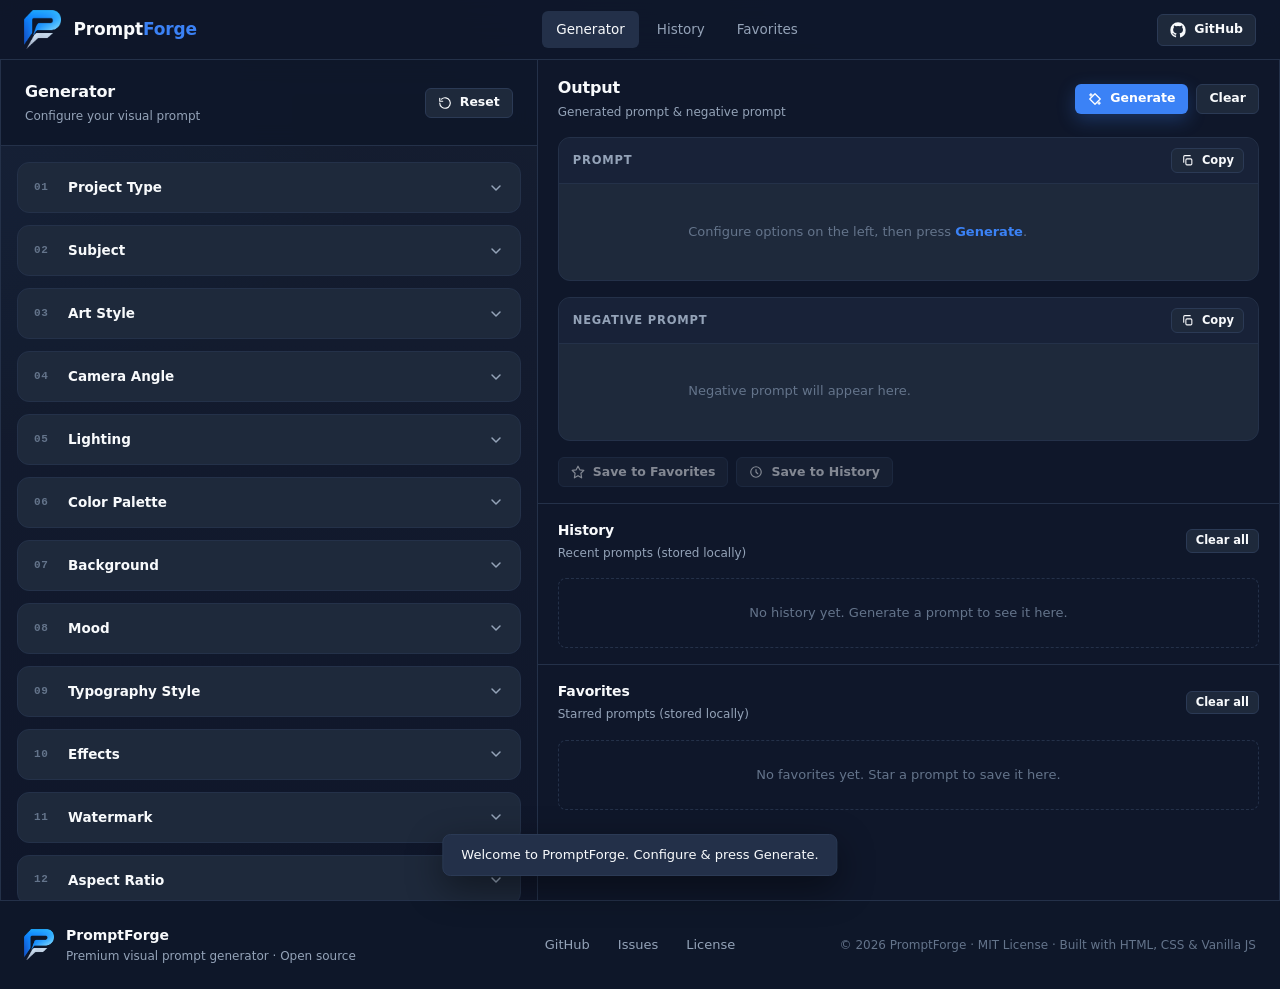
==== index.html @ 248bcdde "Update" ====
<!DOCTYPE html>
<html lang="en">
<head>
  <meta charset="UTF-8" />
  <meta name="viewport" content="width=device-width, initial-scale=1.0" />
  <meta http-equiv="X-UA-Compatible" content="IE=edge" />
  <meta name="theme-color" content="#0F172A" />

  <!-- Primary Meta -->
  <title>PromptForge — Premium Visual Prompt Generator for AI Image Creation</title>
  <meta name="description" content="PromptForge is a premium open-source visual prompt generator for posters, thumbnails, ads, covers, wallpapers, concept art, character art, product renders, marketing assets, and AI image generation. Rule-based engine. Supports ChatGPT Images, Flux, SDXL, Midjourney, and Gemini." />
  <meta name="keywords" content="prompt generator, AI prompt generator, image prompt, midjourney prompt generator, sdxl prompt, flux prompt, ChatGPT image prompt, poster prompt, thumbnail prompt, concept art prompt, character art prompt, product render prompt, marketing asset prompt, open source prompt generator, vanilla javascript prompt generator" />
  <meta name="author" content="PromptForge — AzkiVIP" />
  <meta name="robots" content="index, follow, max-image-preview:large, max-snippet:-1, max-video-preview:-1" />
  <meta name="googlebot" content="index, follow" />
  <meta name="language" content="English" />
  <meta name="revisit-after" content="7 days" />
  <meta name="rating" content="general" />
  <meta name="distribution" content="global" />
  <link rel="canonical" href="https://azkivip.github.io/PromptForge/" />

  <!-- Sitemap discovery -->
  <link rel="sitemap" type="application/xml" title="Sitemap" href="sitemap.xml" />
  <link rel="alternate" type="application/xml" title="Sitemap" href="sitemap.xml" />

  <!-- Open Graph -->
  <meta property="og:type" content="website" />
  <meta property="og:site_name" content="PromptForge" />
  <meta property="og:title" content="PromptForge — Premium Visual Prompt Generator" />
  <meta property="og:description" content="Craft cinematic, professional prompts for posters, thumbnails, ads, concept art, and AI image generation. Rule-based engine. Supports ChatGPT Images, Flux, SDXL, Midjourney, and Gemini. No AI APIs." />
  <meta property="og:url" content="https://azkivip.github.io/PromptForge/" />
  <meta property="og:image" content="https://azkivip.github.io/PromptForge/assets/og-image.png" />
  <meta property="og:image:secure_url" content="https://azkivip.github.io/PromptForge/assets/og-image.png" />
  <meta property="og:image:type" content="image/png" />
  <meta property="og:image:width" content="1200" />
  <meta property="og:image:height" content="630" />
  <meta property="og:image:alt" content="PromptForge — premium visual prompt generator" />
  <meta property="og:locale" content="en_US" />
  <meta property="og:locale:alternate" content="id_ID" />

  <!-- Twitter Card -->
  <meta name="twitter:card" content="summary_large_image" />
  <meta name="twitter:site" content="@AzkiVIP" />
  <meta name="twitter:creator" content="@AzkiVIP" />
  <meta name="twitter:title" content="PromptForge — Premium Visual Prompt Generator" />
  <meta name="twitter:description" content="Craft cinematic, professional prompts for posters, thumbnails, ads, concept art, and AI image generation. Rule-based engine. No AI APIs." />
  <meta name="twitter:image" content="https://azkivip.github.io/PromptForge/assets/og-image.png" />
  <meta name="twitter:image:alt" content="PromptForge — premium visual prompt generator" />

  <!-- Favicon — multiple sizes for full browser + device support -->
  <link rel="icon" type="image/x-icon" href="assets/favicon.ico" />
  <link rel="icon" type="image/png" sizes="192x192" href="assets/logo-192.png" />
  <link rel="icon" type="image/png" sizes="512x512" href="assets/logo-512.png" />
  <link rel="icon" type="image/png" sizes="64x64" href="assets/favicon.png" />
  <link rel="apple-touch-icon" sizes="192x192" href="assets/logo-192.png" />
  <link rel="apple-touch-icon" href="assets/logo-192.png" />
  <link rel="mask-icon" href="assets/favicon.png" color="#3B82F6" />
  <link rel="manifest" href="manifest.json" />

  <!-- Styles -->
  <link rel="stylesheet" href="css/style.css" />
  <link rel="stylesheet" href="css/components.css" />
  <link rel="stylesheet" href="css/responsive.css" />

  <!-- JSON-LD: WebSite schema (helps Google's Knowledge Graph) -->
  <script type="application/ld+json">
  {
    "@context": "https://schema.org",
    "@type": "WebSite",
    "name": "PromptForge",
    "alternateName": "PromptForge Visual Prompt Generator",
    "url": "https://azkivip.github.io/PromptForge/",
    "description": "Premium open-source visual prompt generator for posters, thumbnails, ads, covers, wallpapers, concept art, character art, product renders, marketing assets, and AI image generation.",
    "inLanguage": ["en", "id"],
    "image": "https://azkivip.github.io/PromptForge/assets/og-image.png",
    "isAccessibleForFree": true,
    "applicationCategory": "DesignApplication",
    "author": {
      "@type": "Person",
      "name": "AzkiVIP",
      "url": "https://github.com/AzkiVIP"
    },
    "publisher": {
      "@type": "Organization",
      "name": "PromptForge",
      "url": "https://azkivip.github.io/PromptForge/",
      "logo": {
        "@type": "ImageObject",
        "url": "https://azkivip.github.io/PromptForge/assets/logo-512.png",
        "width": 512,
        "height": 512
      }
    },
    "potentialAction": {
      "@type": "UseAction",
      "target": "https://azkivip.github.io/PromptForge/#generator",
      "name": "Use the prompt generator"
    }
  }
  </script>

  <!-- JSON-LD: SoftwareApplication schema (richer app metadata) -->
  <script type="application/ld+json">
  {
    "@context": "https://schema.org",
    "@type": "SoftwareApplication",
    "name": "PromptForge",
    "applicationCategory": "DesignApplication",
    "applicationSubCategory": "AI Prompt Generator",
    "operatingSystem": "Any (web browser)",
    "browserRequirements": "Requires a modern web browser with JavaScript enabled.",
    "description": "Premium open-source visual prompt generator for posters, thumbnails, ads, covers, wallpapers, concept art, character art, product renders, marketing assets, and AI image generation. Rule-based engine with no AI APIs.",
    "url": "https://azkivip.github.io/PromptForge/",
    "downloadUrl": "https://github.com/AzkiVIP/PromptForge/releases",
    "installUrl": "https://azkivip.github.io/PromptForge/",
    "screenshot": "https://azkivip.github.io/PromptForge/assets/og-image.png",
    "featureList": [
      "Rule-based prompt generation engine",
      "Smart searchable comboboxes with fuzzy match",
      "Multiple AI presets (ChatGPT Images, Flux, SDXL, Midjourney, Gemini)",
      "Multiple subjects with importance ranking",
      "Watermark, custom effects, and custom resolution support",
      "Auto-translation to Indonesian",
      "LocalStorage history and favorites",
      "No frameworks, no build step, no dependencies"
    ],
    "offers": {
      "@type": "Offer",
      "price": "0",
      "priceCurrency": "USD"
    },
    "license": "https://github.com/AzkiVIP/PromptForge/blob/main/LICENSE",
    "author": {
      "@type": "Person",
      "name": "AzkiVIP",
      "url": "https://github.com/AzkiVIP"
    },
    "publisher": {
      "@type": "Organization",
      "name": "PromptForge",
      "url": "https://azkivip.github.io/PromptForge/",
      "logo": {
        "@type": "ImageObject",
        "url": "https://azkivip.github.io/PromptForge/assets/logo-512.png",
        "width": 512,
        "height": 512
      }
    },
    "aggregateRating": {
      "@type": "AggregateRating",
      "ratingValue": "5",
      "ratingCount": "1",
      "bestRating": "5",
      "worstRating": "1"
    }
  }
  </script>
</head>
<body>

  <!-- ===================== NAVBAR ===================== -->
  <header class="navbar" role="banner">
    <div class="navbar__inner">
      <a href="#" class="brand" aria-label="PromptForge home">
        <img src="assets/logo-cropped.png" alt="PromptForge" class="brand__mark" width="40" height="40" />
        <span class="brand__name">Prompt<span class="brand__accent">Forge</span></span>
      </a>

      <!-- Desktop navigation (hidden on mobile) -->
      <nav class="nav nav--desktop" aria-label="Primary desktop">
        <a href="#generator" class="nav__link" data-nav="generator">Generator</a>
        <a href="#history" class="nav__link" data-nav="history">History</a>
        <a href="#favorites" class="nav__link" data-nav="favorites">Favorites</a>
      </nav>

      <div class="navbar__actions">
        <a class="btn btn--ghost btn--sm navbar__github" href="https://github.com/AzkiVIP/PromptForge" target="_blank" rel="noopener" aria-label="GitHub repository">
          <svg viewBox="0 0 24 24" width="16" height="16" fill="currentColor" aria-hidden="true">
            <path d="M12 .5A11.5 11.5 0 0 0 .5 12a11.5 11.5 0 0 0 7.86 10.92c.58.1.79-.25.79-.56v-2.1c-3.2.7-3.88-1.36-3.88-1.36-.53-1.34-1.3-1.7-1.3-1.7-1.06-.72.08-.71.08-.71 1.17.08 1.78 1.2 1.78 1.2 1.04 1.78 2.73 1.27 3.4.97.1-.76.41-1.27.74-1.56-2.55-.29-5.24-1.28-5.24-5.7 0-1.26.45-2.29 1.2-3.1-.12-.3-.52-1.48.1-3.08 0 0 .97-.31 3.18 1.18a11 11 0 0 1 5.8 0c2.2-1.5 3.17-1.18 3.17-1.18.63 1.6.23 2.78.11 3.07.75.82 1.2 1.85 1.2 3.1 0 4.43-2.69 5.41-5.25 5.69.42.36.8 1.1.8 2.22v3.29c0 .31.21.67.8.56A11.5 11.5 0 0 0 23.5 12 11.5 11.5 0 0 0 12 .5Z"/>
          </svg>
          <span>GitHub</span>
        </a>

        <!-- Hamburger toggle (mobile only) -->
        <button class="nav-toggle" id="navToggle" type="button"
                aria-label="Open menu" aria-expanded="false" aria-controls="mobileNav">
          <span class="nav-toggle__bar"></span>
          <span class="nav-toggle__bar"></span>
          <span class="nav-toggle__bar"></span>
        </button>
      </div>
    </div>

    <!-- Mobile navigation drawer (hidden on desktop) -->
    <nav class="nav nav--mobile" id="mobileNav" aria-label="Primary mobile" hidden>
      <a href="#generator" class="nav__link nav__link--mobile" data-nav="generator">Generator</a>
      <a href="#history"    class="nav__link nav__link--mobile" data-nav="history">History</a>
      <a href="#favorites"  class="nav__link nav__link--mobile" data-nav="favorites">Favorites</a>
      <a class="nav__link nav__link--mobile nav__link--github" href="https://github.com/AzkiVIP/PromptForge" target="_blank" rel="noopener">
        <svg viewBox="0 0 24 24" width="18" height="18" fill="currentColor" aria-hidden="true">
          <path d="M12 .5A11.5 11.5 0 0 0 .5 12a11.5 11.5 0 0 0 7.86 10.92c.58.1.79-.25.79-.56v-2.1c-3.2.7-3.88-1.36-3.88-1.36-.53-1.34-1.3-1.7-1.3-1.7-1.06-.72.08-.71.08-.71 1.17.08 1.78 1.2 1.78 1.2 1.04 1.78 2.73 1.27 3.4.97.1-.76.41-1.27.74-1.56-2.55-.29-5.24-1.28-5.24-5.7 0-1.26.45-2.29 1.2-3.1-.12-.3-.52-1.48.1-3.08 0 0 .97-.31 3.18 1.18a11 11 0 0 1 5.8 0c2.2-1.5 3.17-1.18 3.17-1.18.63 1.6.23 2.78.11 3.07.75.82 1.2 1.85 1.2 3.1 0 4.43-2.69 5.41-5.25 5.69.42.36.8 1.1.8 2.22v3.29c0 .31.21.67.8.56A11.5 11.5 0 0 0 23.5 12 11.5 11.5 0 0 0 12 .5Z"/>
        </svg>
        GitHub
      </a>
    </nav>

    <!-- Click-outside overlay (mobile only) -->
    <div class="nav-backdrop" id="navBackdrop" hidden></div>
  </header>

  <!-- ===================== MAIN APP ===================== -->
  <main class="app" id="generator" role="main">

    <!-- ============== LEFT PANEL (40%) ============== -->
    <section class="panel panel--left" aria-label="Generator controls">
      <div class="panel__header">
        <div>
          <h2 class="panel__title">Generator</h2>
          <p class="panel__subtitle">Configure your visual prompt</p>
        </div>
        <button class="btn btn--ghost btn--sm" id="resetAllBtn" type="button" title="Reset all fields">
          <svg viewBox="0 0 24 24" width="14" height="14" fill="none" stroke="currentColor" stroke-width="2" stroke-linecap="round" stroke-linejoin="round" aria-hidden="true"><path d="M3 12a9 9 0 1 0 3-6.7"/><path d="M3 4v5h5"/></svg>
          Reset
        </button>
      </div>

      <div class="panel__body" id="generatorPanel">

        <!-- Project Type -->
        <div class="accordion" data-section="projectType">
          <button class="accordion__head" type="button" aria-expanded="false">
            <span class="accordion__index">01</span>
            <span class="accordion__label">Project Type</span>
            <span class="accordion__chevron" aria-hidden="true">
              <svg viewBox="0 0 24 24" width="16" height="16" fill="none" stroke="currentColor" stroke-width="2.2" stroke-linecap="round" stroke-linejoin="round"><path d="m6 9 6 6 6-6"/></svg>
            </span>
          </button>
          <div class="accordion__body">
            <div class="field">
              <label class="field__label" for="projectType-category">Category</label>
              <div class="combobox" data-combobox="projectTypeCategory" data-mode="single"></div>
            </div>
            <div class="field">
              <label class="field__label" for="projectType-preset">Preset</label>
              <div class="combobox" data-combobox="projectTypePreset" data-mode="single"></div>
            </div>
            <div class="field">
              <label class="field__label" for="projectType-custom">Custom Project Type</label>
              <input class="input" id="projectType-custom" type="text" placeholder="e.g. Festival Poster" />
            </div>
          </div>
        </div>

        <!-- Subject -->
        <div class="accordion" data-section="subject">
          <button class="accordion__head" type="button" aria-expanded="false">
            <span class="accordion__index">02</span>
            <span class="accordion__label">Subject</span>
            <span class="accordion__chevron" aria-hidden="true">
              <svg viewBox="0 0 24 24" width="16" height="16" fill="none" stroke="currentColor" stroke-width="2.2" stroke-linecap="round" stroke-linejoin="round"><path d="m6 9 6 6 6-6"/></svg>
            </span>
          </button>
          <div class="accordion__body">
            <div class="field">
              <label class="field__label">Subjects <span class="field__hint">(add multiple — primary, secondary, background, etc.)</span></label>
              <div class="subjects" id="subjectsList" aria-live="polite"></div>
              <button class="btn btn--ghost btn--sm subjects__add" id="addSubjectBtn" type="button">
                <svg viewBox="0 0 24 24" width="14" height="14" fill="none" stroke="currentColor" stroke-width="2.2" stroke-linecap="round" stroke-linejoin="round"><path d="M12 5v14"/><path d="M5 12h14"/></svg>
                Add Subject
              </button>
            </div>
            <div class="field">
              <label class="field__label">Reference Images</label>
              <div class="dropzone" id="subject-dropzone" tabindex="0">
                <input class="dropzone__input" id="subject-file" type="file" accept="image/*" multiple />
                <div class="dropzone__prompt">
                  <svg viewBox="0 0 24 24" width="22" height="22" fill="none" stroke="currentColor" stroke-width="1.8" stroke-linecap="round" stroke-linejoin="round" aria-hidden="true"><path d="M12 3v12"/><path d="m7 8 5-5 5 5"/><path d="M5 21h14"/></svg>
                  <span>Drag &amp; drop or <em>click to browse</em></span>
                </div>
              </div>
              <div class="previews" id="subject-previews" aria-live="polite"></div>
            </div>
          </div>
        </div>

        <!-- Art Style -->
        <div class="accordion" data-section="artStyle">
          <button class="accordion__head" type="button" aria-expanded="false">
            <span class="accordion__index">03</span>
            <span class="accordion__label">Art Style</span>
            <span class="accordion__chevron" aria-hidden="true">
              <svg viewBox="0 0 24 24" width="16" height="16" fill="none" stroke="currentColor" stroke-width="2.2" stroke-linecap="round" stroke-linejoin="round"><path d="m6 9 6 6 6-6"/></svg>
            </span>
          </button>
          <div class="accordion__body">
            <div class="field">
              <label class="field__label">Art Style</label>
              <div class="combobox" data-combobox="artStyle" data-mode="single"></div>
            </div>
            <div class="field">
              <label class="field__label" for="artStyle-custom">Custom Style</label>
              <input class="input" id="artStyle-custom" type="text" placeholder="e.g. Watercolor + Ink" />
            </div>
          </div>
        </div>

        <!-- Camera Angle -->
        <div class="accordion" data-section="cameraAngle">
          <button class="accordion__head" type="button" aria-expanded="false">
            <span class="accordion__index">04</span>
            <span class="accordion__label">Camera Angle</span>
            <span class="accordion__chevron" aria-hidden="true">
              <svg viewBox="0 0 24 24" width="16" height="16" fill="none" stroke="currentColor" stroke-width="2.2" stroke-linecap="round" stroke-linejoin="round"><path d="m6 9 6 6 6-6"/></svg>
            </span>
          </button>
          <div class="accordion__body">
            <div class="field">
              <label class="field__label">Camera Angle</label>
              <div class="combobox" data-combobox="cameraAngle" data-mode="single"></div>
            </div>
            <div class="field">
              <label class="field__label" for="cameraAngle-custom">Custom Angle</label>
              <input class="input" id="cameraAngle-custom" type="text" placeholder="e.g. 35° Dutch angle" />
            </div>
          </div>
        </div>

        <!-- Lighting -->
        <div class="accordion" data-section="lighting">
          <button class="accordion__head" type="button" aria-expanded="false">
            <span class="accordion__index">05</span>
            <span class="accordion__label">Lighting</span>
            <span class="accordion__chevron" aria-hidden="true">
              <svg viewBox="0 0 24 24" width="16" height="16" fill="none" stroke="currentColor" stroke-width="2.2" stroke-linecap="round" stroke-linejoin="round"><path d="m6 9 6 6 6-6"/></svg>
            </span>
          </button>
          <div class="accordion__body">
            <div class="field">
              <label class="field__label">Lighting</label>
              <div class="combobox" data-combobox="lighting" data-mode="single"></div>
            </div>
            <div class="field">
              <label class="field__label" for="lighting-custom">Custom Lighting</label>
              <input class="input" id="lighting-custom" type="text" placeholder="e.g. Soft window light" />
            </div>
          </div>
        </div>

        <!-- Color Palette -->
        <div class="accordion" data-section="colorPalette">
          <button class="accordion__head" type="button" aria-expanded="false">
            <span class="accordion__index">06</span>
            <span class="accordion__label">Color Palette</span>
            <span class="accordion__chevron" aria-hidden="true">
              <svg viewBox="0 0 24 24" width="16" height="16" fill="none" stroke="currentColor" stroke-width="2.2" stroke-linecap="round" stroke-linejoin="round"><path d="m6 9 6 6 6-6"/></svg>
            </span>
          </button>
          <div class="accordion__body">
            <div class="field">
              <label class="field__label">Palette Mode</label>
              <div class="seg" id="colorMode" role="tablist" aria-label="Color palette mode">
                <button class="seg__btn is-active" type="button" data-mode="single">Single</button>
                <button class="seg__btn" type="button" data-mode="dual">Dual</button>
                <button class="seg__btn" type="button" data-mode="multi">Multi</button>
              </div>
            </div>
            <div class="field">
              <label class="field__label">Colors</label>
              <div class="color-row" id="colorRow">
                <div class="color-slot" data-slot="0">
                  <input type="color" class="color-slot__picker" value="#3B82F6" />
                  <input type="text" class="color-slot__hex" value="#3B82F6" maxlength="7" />
                </div>
              </div>
              <button class="btn btn--ghost btn--sm color-row__add" id="colorAddBtn" type="button" hidden>+ Add color</button>
            </div>
            <div class="field">
              <label class="field__label">Live Preview</label>
              <div class="palette-preview" id="palettePreview"></div>
            </div>
          </div>
        </div>

        <!-- Background -->
        <div class="accordion" data-section="background">
          <button class="accordion__head" type="button" aria-expanded="false">
            <span class="accordion__index">07</span>
            <span class="accordion__label">Background</span>
            <span class="accordion__chevron" aria-hidden="true">
              <svg viewBox="0 0 24 24" width="16" height="16" fill="none" stroke="currentColor" stroke-width="2.2" stroke-linecap="round" stroke-linejoin="round"><path d="m6 9 6 6 6-6"/></svg>
            </span>
          </button>
          <div class="accordion__body">
            <div class="field">
              <label class="field__label">Background Scene</label>
              <div class="combobox" data-combobox="background" data-mode="single"></div>
            </div>
            <div class="field">
              <label class="field__label" for="background-custom">Custom Background</label>
              <input class="input" id="background-custom" type="text" placeholder="e.g. Floating islands at dawn" />
            </div>
            <div class="field">
              <label class="field__label">Background Reference</label>
              <div class="dropzone" id="background-dropzone" tabindex="0">
                <input class="dropzone__input" id="background-file" type="file" accept="image/*" />
                <div class="dropzone__prompt">
                  <svg viewBox="0 0 24 24" width="22" height="22" fill="none" stroke="currentColor" stroke-width="1.8" stroke-linecap="round" stroke-linejoin="round" aria-hidden="true"><path d="M12 3v12"/><path d="m7 8 5-5 5 5"/><path d="M5 21h14"/></svg>
                  <span>Drag &amp; drop or <em>click to browse</em></span>
                </div>
              </div>
              <div class="previews" id="background-previews" aria-live="polite"></div>
            </div>
          </div>
        </div>

        <!-- Mood -->
        <div class="accordion" data-section="mood">
          <button class="accordion__head" type="button" aria-expanded="false">
            <span class="accordion__index">08</span>
            <span class="accordion__label">Mood</span>
            <span class="accordion__chevron" aria-hidden="true">
              <svg viewBox="0 0 24 24" width="16" height="16" fill="none" stroke="currentColor" stroke-width="2.2" stroke-linecap="round" stroke-linejoin="round"><path d="m6 9 6 6 6-6"/></svg>
            </span>
          </button>
          <div class="accordion__body">
            <div class="field">
              <label class="field__label">Mood</label>
              <div class="combobox" data-combobox="mood" data-mode="single"></div>
            </div>
            <div class="field">
              <label class="field__label" for="mood-custom">Custom Mood</label>
              <input class="input" id="mood-custom" type="text" placeholder="e.g. Nostalgic serenity" />
            </div>
          </div>
        </div>

        <!-- Typography -->
        <div class="accordion" data-section="typography">
          <button class="accordion__head" type="button" aria-expanded="false">
            <span class="accordion__index">09</span>
            <span class="accordion__label">Typography Style</span>
            <span class="accordion__chevron" aria-hidden="true">
              <svg viewBox="0 0 24 24" width="16" height="16" fill="none" stroke="currentColor" stroke-width="2.2" stroke-linecap="round" stroke-linejoin="round"><path d="m6 9 6 6 6-6"/></svg>
            </span>
          </button>
          <div class="accordion__body">
            <div class="field">
              <label class="field__label">Typography</label>
              <div class="combobox" data-combobox="typography" data-mode="single"></div>
            </div>
            <div class="field">
              <label class="field__label" for="typography-custom">Custom Typography</label>
              <input class="input" id="typography-custom" type="text" placeholder="e.g. Serif headline, sans body" />
            </div>
          </div>
        </div>

        <!-- Effects -->
        <div class="accordion" data-section="effects">
          <button class="accordion__head" type="button" aria-expanded="false">
            <span class="accordion__index">10</span>
            <span class="accordion__label">Effects</span>
            <span class="accordion__chevron" aria-hidden="true">
              <svg viewBox="0 0 24 24" width="16" height="16" fill="none" stroke="currentColor" stroke-width="2.2" stroke-linecap="round" stroke-linejoin="round"><path d="m6 9 6 6 6-6"/></svg>
            </span>
          </button>
          <div class="accordion__body">
            <div class="field">
              <label class="field__label">Effects (multi-select)</label>
              <div class="chip-grid" id="effectsGrid" role="group" aria-label="Effects"></div>
            </div>
            <div class="field">
              <label class="field__label" for="effects-custom">Custom Effects <span class="field__hint">(comma-separated, e.g. floating particles, energy aura, magic sparks)</span></label>
              <input class="input" id="effects-custom" type="text" placeholder="floating particles, energy aura, magic sparks" />
            </div>
          </div>
        </div>

        <!-- Watermark -->
        <div class="accordion" data-section="watermark">
          <button class="accordion__head" type="button" aria-expanded="false">
            <span class="accordion__index">11</span>
            <span class="accordion__label">Watermark</span>
            <span class="accordion__chevron" aria-hidden="true">
              <svg viewBox="0 0 24 24" width="16" height="16" fill="none" stroke="currentColor" stroke-width="2.2" stroke-linecap="round" stroke-linejoin="round"><path d="m6 9 6 6 6-6"/></svg>
            </span>
          </button>
          <div class="accordion__body">
            <div class="field">
              <label class="field__label">Watermark Position</label>
              <div class="chip-grid" id="watermarkPosGrid" role="group" aria-label="Watermark position" data-single="1"></div>
            </div>
            <div class="field">
              <label class="field__label" for="watermark-custom-pos">Custom Position</label>
              <input class="input" id="watermark-custom-pos" type="text" placeholder="e.g. bottom-right corner, 20px from edge" />
            </div>
            <div class="field">
              <label class="field__label" for="watermark-text">Watermark Text</label>
              <input class="input" id="watermark-text" type="text" placeholder="e.g. @PromptForge" />
            </div>
          </div>
        </div>

        <!-- Aspect Ratio -->
        <div class="accordion" data-section="aspectRatio">
          <button class="accordion__head" type="button" aria-expanded="false">
            <span class="accordion__index">12</span>
            <span class="accordion__label">Aspect Ratio</span>
            <span class="accordion__chevron" aria-hidden="true">
              <svg viewBox="0 0 24 24" width="16" height="16" fill="none" stroke="currentColor" stroke-width="2.2" stroke-linecap="round" stroke-linejoin="round"><path d="m6 9 6 6 6-6"/></svg>
            </span>
          </button>
          <div class="accordion__body">
            <div class="field">
              <label class="field__label">Aspect Ratio</label>
              <div class="ratio-grid" id="ratioGrid" role="group" aria-label="Aspect ratio"></div>
            </div>
            <div class="field">
              <label class="field__label" for="custom-resolution">Custom Resolution <span class="field__hint">(overrides aspect ratio when provided)</span></label>
              <input class="input" id="custom-resolution" type="text" placeholder="e.g. 1920x1080, 3840x2160, 1080x1920" />
            </div>
          </div>
        </div>

        <!-- Advanced -->
        <div class="accordion" data-section="advanced">
          <button class="accordion__head" type="button" aria-expanded="false">
            <span class="accordion__index">13</span>
            <span class="accordion__label">Advanced</span>
            <span class="accordion__chevron" aria-hidden="true">
              <svg viewBox="0 0 24 24" width="16" height="16" fill="none" stroke="currentColor" stroke-width="2.2" stroke-linecap="round" stroke-linejoin="round"><path d="m6 9 6 6 6-6"/></svg>
            </span>
          </button>
          <div class="accordion__body">
            <div class="field">
              <label class="field__label">Composition</label>
              <div class="chip-grid" id="compositionGrid" role="group" aria-label="Composition" data-single="1"></div>
            </div>
            <div class="field">
              <label class="field__label">Rendering Quality</label>
              <div class="chip-grid" id="renderingGrid" role="group" aria-label="Rendering quality" data-single="1"></div>
            </div>
            <div class="field">
              <label class="field__label">Prompt Expansion</label>
              <div class="chip-grid" id="expansionGrid" role="group" aria-label="Prompt expansion" data-single="1"></div>
            </div>
            <div class="field">
              <label class="field__label">AI Preset</label>
              <div class="chip-grid" id="aiPresetGrid" role="group" aria-label="AI preset" data-single="1"></div>
            </div>
          </div>
        </div>

        <!-- Additional Description -->
        <div class="accordion" data-section="additional">
          <button class="accordion__head" type="button" aria-expanded="false">
            <span class="accordion__index">14</span>
            <span class="accordion__label">Additional Description</span>
            <span class="accordion__chevron" aria-hidden="true">
              <svg viewBox="0 0 24 24" width="16" height="16" fill="none" stroke="currentColor" stroke-width="2.2" stroke-linecap="round" stroke-linejoin="round"><path d="m6 9 6 6 6-6"/></svg>
            </span>
          </button>
          <div class="accordion__body">
            <div class="field">
              <label class="field__label" for="additional-desc">Extra Instructions / Notes <span class="field__hint">(always appended to the generated prompt)</span></label>
              <textarea class="textarea" id="additional-desc" rows="5" placeholder="e.g. Make sure the dragon's eyes glow softly. Avoid any text in the image. The mood should feel melancholic but hopeful."></textarea>
            </div>
          </div>
        </div>

      </div>
    </section>

    <!-- ============== RIGHT PANEL (60%) ============== -->
    <section class="panel panel--right" aria-label="Output and history">

      <!-- Output block -->
      <div class="output" id="output">
        <div class="output__header">
          <div>
            <h2 class="panel__title">Output</h2>
            <p class="panel__subtitle">Generated prompt &amp; negative prompt</p>
          </div>
          <div class="output__actions">
            <button class="btn btn--primary btn--sm" id="generateBtn" type="button">
              <svg viewBox="0 0 24 24" width="14" height="14" fill="none" stroke="currentColor" stroke-width="2.2" stroke-linecap="round" stroke-linejoin="round" aria-hidden="true"><path d="M5 3v4"/><path d="M19 17v4"/><path d="M3 5h4"/><path d="M17 19h4"/><path d="m12 3 9 9-9 9-9-9 9-9Z"/></svg>
              Generate
            </button>
            <button class="btn btn--ghost btn--sm" id="clearBtn" type="button">Clear</button>
          </div>
        </div>

        <div class="output__body">
          <div class="output__block">
            <div class="output__block-head">
              <span class="output__label">Prompt</span>
              <button class="btn btn--ghost btn--xs" id="copyPromptBtn" type="button" data-copy="prompt">
                <svg viewBox="0 0 24 24" width="13" height="13" fill="none" stroke="currentColor" stroke-width="2" stroke-linecap="round" stroke-linejoin="round" aria-hidden="true"><rect x="9" y="9" width="11" height="11" rx="2"/><path d="M5 15V5a2 2 0 0 1 2-2h10"/></svg>
                Copy
              </button>
            </div>
            <div class="output__text" id="promptOutput" aria-live="polite">
              <span class="output__placeholder">Configure options on the left, then press <strong>Generate</strong>.</span>
            </div>
          </div>

          <div class="output__block">
            <div class="output__block-head">
              <span class="output__label">Negative Prompt</span>
              <button class="btn btn--ghost btn--xs" id="copyNegativeBtn" type="button" data-copy="negative">
                <svg viewBox="0 0 24 24" width="13" height="13" fill="none" stroke="currentColor" stroke-width="2" stroke-linecap="round" stroke-linejoin="round" aria-hidden="true"><rect x="9" y="9" width="11" height="11" rx="2"/><path d="M5 15V5a2 2 0 0 1 2-2h10"/></svg>
                Copy
              </button>
            </div>
            <div class="output__text output__text--muted" id="negativeOutput" aria-live="polite">
              <span class="output__placeholder">Negative prompt will appear here.</span>
            </div>
          </div>

          <div class="output__meta" id="outputMeta"></div>

          <div class="output__save">
            <button class="btn btn--ghost btn--sm" id="saveFavoriteBtn" type="button" disabled>
              <svg viewBox="0 0 24 24" width="14" height="14" fill="none" stroke="currentColor" stroke-width="2" stroke-linecap="round" stroke-linejoin="round" aria-hidden="true"><path d="m12 2 3.09 6.26L22 9.27l-5 4.87L18.18 22 12 18.27 5.82 22 7 14.14l-5-4.87 6.91-1.01L12 2Z"/></svg>
              Save to Favorites
            </button>
            <button class="btn btn--ghost btn--sm" id="saveHistoryBtn" type="button" disabled>
              <svg viewBox="0 0 24 24" width="14" height="14" fill="none" stroke="currentColor" stroke-width="2" stroke-linecap="round" stroke-linejoin="round" aria-hidden="true"><path d="M12 8v4l3 3"/><circle cx="12" cy="12" r="9"/></svg>
              Save to History
            </button>
          </div>
        </div>
      </div>

      <!-- History block -->
      <div class="history" id="history">
        <div class="history__head">
          <div>
            <h3 class="panel__title panel__title--sm">History</h3>
            <p class="panel__subtitle">Recent prompts (stored locally)</p>
          </div>
          <button class="btn btn--ghost btn--xs" id="clearHistoryBtn" type="button">Clear all</button>
        </div>
        <div class="history__body" id="historyList" aria-live="polite"></div>
      </div>

      <!-- Favorites block -->
      <div class="history" id="favorites">
        <div class="history__head">
          <div>
            <h3 class="panel__title panel__title--sm">Favorites</h3>
            <p class="panel__subtitle">Starred prompts (stored locally)</p>
          </div>
          <button class="btn btn--ghost btn--xs" id="clearFavoritesBtn" type="button">Clear all</button>
        </div>
        <div class="history__body" id="favoritesList" aria-live="polite"></div>
      </div>

    </section>
  </main>

  <!-- Toast -->
  <div class="toast" id="toast" role="status" aria-live="polite"></div>

  <!-- ===================== FOOTER ===================== -->
  <footer class="footer" role="contentinfo">
    <div class="footer__inner">
      <div class="footer__brand">
        <img src="assets/logo-cropped.png" alt="PromptForge" class="brand__mark brand__mark--sm" width="32" height="32" />
        <div>
          <div class="footer__title">PromptForge</div>
          <div class="footer__sub">Premium visual prompt generator · Open source</div>
        </div>
      </div>

      <div class="footer__links">
        <a href="https://github.com/AzkiVIP/PromptForge" target="_blank" rel="noopener">GitHub</a>
        <a href="https://github.com/AzkiVIP/PromptForge/issues" target="_blank" rel="noopener">Issues</a>
        <a href="https://github.com/AzkiVIP/PromptForge#license" target="_blank" rel="noopener">License</a>
      </div>

      <div class="footer__copy">© <span id="year"></span> PromptForge · MIT License · Built with HTML, CSS &amp; Vanilla JS</div>
    </div>
  </footer>

  <!-- Scripts (defer not strictly needed; loaded in order at end of body) -->
  <script src="js/data.js"></script>
  <script src="js/combobox.js"></script>
  <script src="js/accordion.js"></script>
  <script src="js/generator.js"></script>
  <script src="js/history.js"></script>
  <script src="js/app.js"></script>
</body>
</html>
---- css/style.css ----
/* =========================================================
   PromptForge — style.css
   Design tokens, base reset, navbar, layout, footer
   ========================================================= */

/* ---------- Design Tokens ---------- */
:root {
  /* Surfaces */
  --bg:            #0F172A;
  --surface:       #1E293B;
  --surface-2:     #182238;
  --surface-3:     #233049;
  --border:        #2B3A55;
  --border-soft:   #243149;

  /* Text */
  --text:          #F8FAFC;
  --text-muted:    #94A3B8;
  --text-faint:    #64748B;

  /* Accent */
  --accent:        #3B82F6;
  --accent-hover:  #2563EB;
  --accent-soft:   rgba(59, 130, 246, 0.14);
  --accent-line:   rgba(59, 130, 246, 0.35);

  /* Status */
  --danger:        #EF4444;
  --warning:       #F59E0B;
  --success:       #10B981;

  /* Typography */
  --font-sans: "Inter", "Segoe UI", system-ui, -apple-system, "Helvetica Neue", Arial, sans-serif;
  --font-mono: "JetBrains Mono", "Fira Code", ui-monospace, SFMono-Regular, Menlo, Consolas, monospace;

  /* Radius */
  --r-xs: 4px;
  --r-sm: 6px;
  --r-md: 8px;
  --r-lg: 12px;
  --r-xl: 16px;

  /* Shadows */
  --shadow-sm: 0 1px 2px rgba(0, 0, 0, 0.25);
  --shadow-md: 0 4px 14px rgba(0, 0, 0, 0.35);
  --shadow-lg: 0 12px 36px rgba(0, 0, 0, 0.45);
  --shadow-glow: 0 0 0 1px var(--accent-line), 0 8px 30px rgba(59, 130, 246, 0.18);

  /* Spacing scale */
  --sp-1: 4px;
  --sp-2: 8px;
  --sp-3: 12px;
  --sp-4: 16px;
  --sp-5: 20px;
  --sp-6: 24px;
  --sp-8: 32px;

  /* Layout */
  --navbar-h: 60px;
  --maxw: 1680px;

  /* Motion */
  --ease: cubic-bezier(0.2, 0.7, 0.2, 1);
  --dur: 180ms;
}

/* ---------- Reset ---------- */
*, *::before, *::after { box-sizing: border-box; }
html {
  -webkit-text-size-adjust: 100%;
  text-size-adjust: 100%;
}
body {
  margin: 0;
  font-family: var(--font-sans);
  font-size: 14px;
  line-height: 1.55;
  color: var(--text);
  background: var(--bg);
  background-image:
    radial-gradient(1200px 600px at 80% -10%, rgba(59, 130, 246, 0.10), transparent 60%),
    radial-gradient(900px 500px at -10% 20%, rgba(59, 130, 246, 0.06), transparent 55%);
  background-attachment: fixed;
  -webkit-font-smoothing: antialiased;
  -moz-osx-font-smoothing: grayscale;
  min-height: 100vh;
}
img, svg { display: block; max-width: 100%; }
button { font: inherit; color: inherit; cursor: pointer; background: none; border: none; }
input, textarea, select { font: inherit; color: inherit; }
a { color: inherit; text-decoration: none; }
::selection { background: var(--accent-soft); color: var(--text); }

/* Scrollbars (subtle, dark) */
* { scrollbar-width: thin; scrollbar-color: var(--border) transparent; }
*::-webkit-scrollbar { width: 10px; height: 10px; }
*::-webkit-scrollbar-track { background: transparent; }
*::-webkit-scrollbar-thumb {
  background: var(--border);
  border-radius: 8px;
  border: 2px solid transparent;
  background-clip: padding-box;
}
*::-webkit-scrollbar-thumb:hover { background: var(--surface-3); background-clip: padding-box; }

/* ---------- Navbar ---------- */
.navbar {
  position: sticky;
  top: 0;
  z-index: 50;
  height: var(--navbar-h);
  background: rgba(15, 23, 42, 0.85);
  backdrop-filter: blur(14px);
  -webkit-backdrop-filter: blur(14px);
  border-bottom: 1px solid var(--border-soft);
}
.navbar__inner {
  height: 100%;
  max-width: var(--maxw);
  margin: 0 auto;
  padding: 0 var(--sp-6);
  display: flex;
  align-items: center;
  gap: var(--sp-6);
}
.brand { display: inline-flex; align-items: center; gap: var(--sp-3); }
/* Issue #3: logo is visually balanced with the PromptForge wordmark.
   The image is rendered at its natural aspect ratio (no stretch). */
.brand__mark {
  display: inline-flex;
  height: 40px;
  width: auto;
  object-fit: contain;
  border-radius: var(--r-sm);
  flex-shrink: 0;
}
.brand__name {
  font-weight: 700;
  font-size: 17px;
  letter-spacing: -0.01em;
  color: var(--text);
}
.brand__accent { color: var(--accent); }
.brand__mark--sm .brand__name { font-size: 14px; }

/* Desktop nav: inline links, pushed to the right of the navbar. */
.nav { display: flex; gap: var(--sp-1); margin-left: auto; }
.nav--desktop { display: flex; gap: var(--sp-1); margin-left: auto; }
.nav--mobile {
  /* Mobile drawer — completely removed from layout when closed (display:none)
     so it cannot extend the document's scrollable width. When .is-open is
     added, it becomes display:flex and plays a slide-in keyframe animation. */
  display: none;
  position: fixed;
  top: var(--navbar-h);
  right: 0;
  width: min(280px, 80vw);
  height: calc(100vh - var(--navbar-h));
  flex-direction: column;
  gap: 4px;
  padding: var(--sp-4);
  background: var(--surface);
  border-left: 1px solid var(--border);
  box-shadow: var(--shadow-lg);
  z-index: 60;
  overflow-y: auto;
}
.nav--mobile.is-open {
  display: flex;
  animation: nav-drawer-slide-in 280ms var(--ease);
}
@keyframes nav-drawer-slide-in {
  from { transform: translateX(100%); }
  to   { transform: translateX(0); }
}
.nav__link {
  position: relative;
  padding: 8px 14px;
  border-radius: var(--r-sm);
  color: var(--text-muted);
  font-size: 13.5px;
  font-weight: 500;
  transition: color var(--dur) var(--ease), background var(--dur) var(--ease);
}
.nav__link:hover { color: var(--text); background: var(--surface-2); }
.nav__link.is-active { color: var(--text); background: var(--surface-3); }

/* Mobile drawer link variant — larger tap target, full-width, with icon support */
.nav__link--mobile {
  display: flex;
  align-items: center;
  gap: var(--sp-3);
  padding: 12px 14px;
  font-size: 15px;
  font-weight: 500;
  color: var(--text);
  border-radius: var(--r-md);
  width: 100%;
  text-align: left;
}
.nav__link--mobile:hover { background: var(--surface-2); color: var(--text); }
.nav__link--mobile.is-active { background: var(--accent-soft); color: var(--accent); }
.nav__link--github { border-top: 1px solid var(--border-soft); margin-top: var(--sp-2); padding-top: var(--sp-3); }

/* Hamburger toggle button — hidden on desktop, shown on mobile */
.nav-toggle {
  display: none;
  width: 40px;
  height: 40px;
  border-radius: var(--r-md);
  background: var(--surface);
  border: 1px solid var(--border);
  align-items: center;
  justify-content: center;
  flex-direction: column;
  gap: 5px;
  cursor: pointer;
  transition: background var(--dur) var(--ease), border-color var(--dur) var(--ease);
}
.nav-toggle:hover { background: var(--surface-3); border-color: var(--accent-line); }
.nav-toggle__bar {
  display: block;
  width: 20px;
  height: 2px;
  background: var(--text);
  border-radius: 1px;
  transition: transform 220ms var(--ease), opacity 180ms var(--ease);
}
/* Hamburger → X animation when menu is open */
.nav-toggle.is-open .nav-toggle__bar:nth-child(1) { transform: translateY(7px) rotate(45deg); }
.nav-toggle.is-open .nav-toggle__bar:nth-child(2) { opacity: 0; transform: scaleX(0); }
.nav-toggle.is-open .nav-toggle__bar:nth-child(3) { transform: translateY(-7px) rotate(-45deg); }

/* Click-outside backdrop (mobile only) */
.nav-backdrop {
  display: none;
  position: fixed;
  inset: var(--navbar-h) 0 0 0;
  background: rgba(15, 23, 42, 0.6);
  backdrop-filter: blur(2px);
  -webkit-backdrop-filter: blur(2px);
  z-index: 55;
  opacity: 0;
  transition: opacity 280ms var(--ease);
}
.nav-backdrop.is-open {
  display: block;
  opacity: 1;
}

.navbar__actions {
  display: flex;
  align-items: center;
  gap: var(--sp-2);
  /* Issue #1: when desktop nav is hidden on mobile, push the actions
     (hamburger) to the far right of the navbar. */
  margin-left: auto;
}

/* ---------- Buttons ---------- */
.btn {
  display: inline-flex;
  align-items: center;
  justify-content: center;
  gap: var(--sp-2);
  padding: 10px 16px;
  border-radius: var(--r-md);
  font-size: 13.5px;
  font-weight: 600;
  line-height: 1;
  border: 1px solid transparent;
  transition: background var(--dur) var(--ease), border-color var(--dur) var(--ease),
              color var(--dur) var(--ease), transform var(--dur) var(--ease), box-shadow var(--dur) var(--ease);
  white-space: nowrap;
  user-select: none;
}
.btn:active { transform: translateY(1px); }
.btn:disabled { opacity: 0.5; cursor: not-allowed; }
.btn--sm { padding: 7px 12px; font-size: 12.5px; border-radius: var(--r-sm); }
.btn--xs { padding: 5px 9px; font-size: 11.5px; border-radius: var(--r-sm); }

.btn--primary {
  background: var(--accent);
  color: #fff;
  box-shadow: 0 6px 18px rgba(59, 130, 246, 0.28);
}
.btn--primary:hover { background: var(--accent-hover); }
.btn--ghost {
  background: var(--surface);
  color: var(--text);
  border-color: var(--border);
}
.btn--ghost:hover { background: var(--surface-3); border-color: var(--border); }
.btn--danger {
  background: rgba(239, 68, 68, 0.12);
  color: var(--danger);
  border-color: rgba(239, 68, 68, 0.35);
}
.btn--danger:hover { background: rgba(239, 68, 68, 0.18); }

/* ---------- App layout ---------- */
/* Issue #2: no fixed min-height — panels size to content, with independent
   scroll on the left panel. The grid's align-items:stretch keeps both
   columns equal height naturally. */
.app {
  display: grid;
  grid-template-columns: 40% 60%;
  gap: 0;
  max-width: var(--maxw);
  margin: 0 auto;
  border-left: 1px solid var(--border-soft);
  border-right: 1px solid var(--border-soft);
}

/* ---------- Panels ---------- */
.panel {
  display: flex;
  flex-direction: column;
  min-width: 0;
  min-height: 0;
}
.panel--left {
  border-right: 1px solid var(--border-soft);
  background: linear-gradient(180deg, rgba(30, 41, 59, 0.4), rgba(15, 23, 42, 0.4));
  /* Issue #2: left panel scrolls independently — height = viewport minus navbar.
     No min-height, no fixed max-height. Sticky header stays at top. */
  height: calc(100vh - var(--navbar-h));
  position: sticky;
  top: var(--navbar-h);
  overflow: hidden;
}
.panel--right {
  background: var(--bg);
  display: flex;
  flex-direction: column;
  /* Issue #2: right panel grows to content; no fixed height. */
}

.panel__header {
  display: flex;
  align-items: center;
  justify-content: space-between;
  gap: var(--sp-4);
  padding: var(--sp-5) var(--sp-6);
  border-bottom: 1px solid var(--border-soft);
  background: rgba(15, 23, 42, 0.92);
  backdrop-filter: blur(10px);
  -webkit-backdrop-filter: blur(10px);
  /* Issue #2: not sticky here — the parent .panel--left is sticky. */
  flex-shrink: 0;
}
.panel__title {
  margin: 0;
  font-size: 16px;
  font-weight: 700;
  letter-spacing: -0.01em;
}
.panel__title--sm { font-size: 14px; }
.panel__subtitle {
  margin: 2px 0 0;
  font-size: 12px;
  color: var(--text-muted);
}

.panel__body {
  /* Issue #2: panel__body inherits its height from .panel--left (which is
     height: calc(100vh - navbar)). flex:1 + min-height:0 lets it shrink and
     scroll independently. No max-height needed. */
  overflow-y: auto;
  overflow-x: hidden;
  padding: var(--sp-4) var(--sp-5) var(--sp-5);
  flex: 1;
  min-height: 0;
}

/* ---------- Footer ---------- */
.footer {
  border-top: 1px solid var(--border-soft);
  background: rgba(15, 23, 42, 0.7);
  margin-top: 0;
}
.footer__inner {
  max-width: var(--maxw);
  margin: 0 auto;
  padding: var(--sp-6);
  display: grid;
  grid-template-columns: 1fr auto 1fr;
  align-items: center;
  gap: var(--sp-6);
}
.footer__brand { display: flex; align-items: center; gap: var(--sp-3); }
.footer__title { font-weight: 700; font-size: 14px; }
.footer__sub { font-size: 12px; color: var(--text-muted); }
.footer__links {
  display: flex;
  gap: var(--sp-5);
  justify-content: center;
  flex-wrap: wrap;
}
.footer__links a {
  color: var(--text-muted);
  font-size: 13px;
  font-weight: 500;
  padding: 6px 4px;
  transition: color var(--dur) var(--ease);
}
.footer__links a:hover { color: var(--accent); }
.footer__copy {
  font-size: 12px;
  color: var(--text-faint);
  text-align: right;
}

/* ---------- Field ---------- */
.field { display: flex; flex-direction: column; gap: var(--sp-2); margin-bottom: var(--sp-4); }
.field:last-child { margin-bottom: 0; }
.field__label {
  font-size: 11.5px;
  font-weight: 600;
  text-transform: uppercase;
  letter-spacing: 0.06em;
  color: var(--text-muted);
}

/* ---------- Inputs ---------- */
.input, .textarea {
  width: 100%;
  background: var(--surface-2);
  border: 1px solid var(--border);
  color: var(--text);
  padding: 10px 12px;
  border-radius: var(--r-md);
  font-size: 13.5px;
  transition: border-color var(--dur) var(--ease), box-shadow var(--dur) var(--ease), background var(--dur) var(--ease);
  outline: none;
}
.textarea { resize: vertical; min-height: 60px; line-height: 1.5; font-family: var(--font-sans); }
.input::placeholder, .textarea::placeholder { color: var(--text-faint); }
.input:focus, .textarea:focus {
  border-color: var(--accent);
  box-shadow: 0 0 0 3px var(--accent-soft);
  background: var(--surface);
}

/* ---------- Toast ---------- */
.toast {
  position: fixed;
  bottom: 24px;
  left: 50%;
  transform: translateX(-50%) translateY(20px);
  background: var(--surface-3);
  color: var(--text);
  padding: 10px 18px;
  border-radius: var(--r-md);
  border: 1px solid var(--border);
  font-size: 13px;
  font-weight: 500;
  box-shadow: var(--shadow-lg);
  opacity: 0;
  pointer-events: none;
  transition: opacity var(--dur) var(--ease), transform var(--dur) var(--ease);
  z-index: 100;
  max-width: 90vw;
}
.toast.is-visible {
  opacity: 1;
  transform: translateX(-50%) translateY(0);
}
.toast--success { border-color: rgba(16, 185, 129, 0.4); }
.toast--error   { border-color: rgba(239, 68, 68, 0.4); }

/* ---------- Utility ---------- */
.sr-only {
  position: absolute; width: 1px; height: 1px; padding: 0; margin: -1px;
  overflow: hidden; clip: rect(0, 0, 0, 0); white-space: nowrap; border: 0;
}
---- css/components.css ----
/* =========================================================
   PromptForge — components.css
   Accordion, combobox, chips, color picker, dropzone,
   output panel, history cards, segmented control
   ========================================================= */

/* ---------- Accordion ---------- */
.accordion {
  border: 1px solid var(--border-soft);
  border-radius: var(--r-lg);
  background: var(--surface);
  margin-bottom: var(--sp-3);
  /* Issue #3: visible by default so that fixed-position combobox panels
     are never clipped. The .accordion__body itself carries overflow:hidden
     when collapsed, which gives the rounded-corner clipping we want. */
  overflow: visible;
  transition: border-color var(--dur) var(--ease), box-shadow var(--dur) var(--ease);
}
/* When collapsed, switch the container to overflow:hidden so the rounded
   corners clip the body cleanly during the collapse animation. */
.accordion:not(.is-open) { overflow: hidden; }
/* Issue #1: last accordion in a panel must NOT reserve margin space below it. */
.accordion:last-child { margin-bottom: 0; }
.accordion.is-open {
  border-color: var(--border);
  box-shadow: var(--shadow-sm);
}
.accordion__head {
  width: 100%;
  display: flex;
  align-items: center;
  gap: var(--sp-3);
  padding: 14px 16px;
  text-align: left;
  transition: background var(--dur) var(--ease);
}
.accordion__head:hover { background: var(--surface-2); }
.accordion__index {
  font-family: var(--font-mono);
  font-size: 11px;
  font-weight: 600;
  color: var(--text-faint);
  letter-spacing: 0.05em;
  min-width: 22px;
}
.accordion__label {
  font-size: 13.5px;
  font-weight: 600;
  color: var(--text);
  flex: 1;
}
.accordion.is-open .accordion__index { color: var(--accent); }
.accordion__chevron {
  display: inline-flex;
  color: var(--text-muted);
  transition: transform var(--dur) var(--ease), color var(--dur) var(--ease);
}
.accordion.is-open .accordion__chevron { transform: rotate(180deg); color: var(--accent); }

/* Accordion body — collapses to EXACTLY zero height with overflow:hidden.
   No padding, no margin, no reserved space when collapsed.
   When open, switches to overflow:visible AFTER the expand animation
   finishes (via .is-settled class added by JS) so that combobox dropdowns
   inside can extend beyond the accordion's bottom edge.
   Issue #1: padding is applied to the inner wrapper (.accordion__body > *),
   NEVER to .accordion__body itself, so the collapsed body has true 0 height. */
.accordion__body {
  max-height: 0;
  height: 0;
  padding: 0;
  margin: 0;
  overflow: hidden;
  transition: max-height 280ms var(--ease);
}
.accordion.is-open .accordion__body {
  max-height: 2400px;
  height: auto;
}
.accordion.is-open.is-settled .accordion__body {
  overflow: visible;
}

.accordion__body > .field,
.accordion__body > .seg,
.accordion__body > .color-row,
.accordion__body > .palette-preview,
.accordion__body > .chip-grid,
.accordion__body > .ratio-grid,
.accordion__body > .dropzone,
.accordion__body > .previews,
.accordion__body > .subjects { padding: 0 16px; }
.accordion__body .field:first-child { padding-top: 4px; }
/* Issue #1: bottom padding lives on the LAST child of the body, not on the body
   itself. This guarantees the collapsed body has zero height. */
.accordion.is-open .accordion__body > .field:last-child,
.accordion.is-open .accordion__body > .subjects:last-child,
.accordion.is-open .accordion__body > .previews:last-child,
.accordion.is-open .accordion__body > .dropzone:last-child { padding-bottom: 16px; }
.accordion__body > .field:last-child { margin-bottom: 0; }
.accordion__body .previews { padding-top: 8px; padding-bottom: 0; }
.accordion__body .subjects:last-child { margin-bottom: 0; }

/* ---------- Combobox ---------- */
.combobox { position: relative; width: 100%; }
.combobox__trigger {
  width: 100%;
  display: flex;
  align-items: center;
  gap: var(--sp-2);
  background: var(--surface-2);
  border: 1px solid var(--border);
  color: var(--text);
  padding: 10px 12px;
  border-radius: var(--r-md);
  font-size: 13.5px;
  text-align: left;
  transition: border-color var(--dur) var(--ease), box-shadow var(--dur) var(--ease);
  min-height: 40px;
}
.combobox__trigger:hover { border-color: var(--surface-3); }
.combobox.is-open .combobox__trigger {
  border-color: var(--accent);
  box-shadow: 0 0 0 3px var(--accent-soft);
}
.combobox__value { flex: 1; overflow: hidden; text-overflow: ellipsis; white-space: nowrap; }
.combobox__value.is-placeholder { color: var(--text-faint); }
.combobox__caret {
  display: inline-flex; color: var(--text-muted);
  transition: transform var(--dur) var(--ease);
}
.combobox.is-open .combobox__caret { transform: rotate(180deg); color: var(--accent); }

.combobox__panel {
  position: fixed;             /* set by JS — escapes all parent overflow:hidden */
  z-index: 1000;
  background: var(--surface-3);
  border: 1px solid var(--border);
  border-radius: var(--r-md);
  box-shadow: var(--shadow-lg);
  display: none;
  flex-direction: column;
  max-height: min(420px, 60vh);
  overflow: hidden;
}
.combobox.is-open .combobox__panel { display: flex; }
.combobox__search-wrap {
  padding: var(--sp-2);
  border-bottom: 1px solid var(--border-soft);
  position: relative;
  flex-shrink: 0;
}
.combobox__search-icon {
  position: absolute;
  left: 14px;
  top: 50%;
  transform: translateY(-50%);
  color: var(--text-faint);
  pointer-events: none;
}
.combobox__search {
  width: 100%;
  background: var(--surface-2);
  border: 1px solid var(--border-soft);
  color: var(--text);
  padding: 8px 10px 8px 32px;
  border-radius: var(--r-sm);
  font-size: 13px;
  outline: none;
}
.combobox__search:focus { border-color: var(--accent); }
.combobox__list {
  list-style: none;
  margin: 0;
  padding: 4px;
  overflow-y: auto;
  flex: 1;
  min-height: 0;
}
.combobox__group {
  font-size: 10.5px;
  font-weight: 700;
  letter-spacing: 0.08em;
  text-transform: uppercase;
  color: var(--text-faint);
  padding: 10px 10px 6px;
}
.combobox__option {
  display: flex;
  align-items: center;
  justify-content: space-between;
  gap: var(--sp-2);
  padding: 8px 10px;
  border-radius: var(--r-sm);
  font-size: 13px;
  color: var(--text);
  cursor: pointer;
  transition: background var(--dur) var(--ease);
}
.combobox__option:hover,
.combobox__option.is-focused { background: var(--surface-2); }
.combobox__option.is-selected {
  background: var(--accent-soft);
  color: var(--accent);
  font-weight: 600;
}
.combobox__option-check {
  display: none;
  color: var(--accent);
}
.combobox__option.is-selected .combobox__option-check { display: inline-flex; }
.combobox__empty {
  padding: 16px;
  text-align: center;
  color: var(--text-faint);
  font-size: 12.5px;
}
.combobox__clear {
  display: inline-flex;
  align-items: center;
  justify-content: center;
  width: 18px;
  height: 18px;
  border-radius: 50%;
  color: var(--text-muted);
  background: transparent;
  transition: background var(--dur) var(--ease), color var(--dur) var(--ease);
}
.combobox__clear:hover { background: var(--surface-3); color: var(--text); }

/* ---------- Segmented control ---------- */
.seg {
  display: inline-flex;
  background: var(--surface-2);
  border: 1px solid var(--border);
  border-radius: var(--r-md);
  padding: 3px;
  gap: 2px;
  width: 100%;
}
.seg__btn {
  flex: 1;
  padding: 7px 12px;
  font-size: 12.5px;
  font-weight: 600;
  color: var(--text-muted);
  border-radius: var(--r-sm);
  transition: background var(--dur) var(--ease), color var(--dur) var(--ease);
}
.seg__btn:hover { color: var(--text); }
.seg__btn.is-active {
  background: var(--accent);
  color: #fff;
}

/* ---------- Color picker row ---------- */
.color-row {
  display: flex;
  flex-wrap: wrap;
  gap: var(--sp-2);
  align-items: center;
}
.color-slot {
  display: flex;
  align-items: center;
  gap: var(--sp-2);
  background: var(--surface-2);
  border: 1px solid var(--border);
  border-radius: var(--r-md);
  padding: 4px 8px 4px 4px;
  position: relative;
}
.color-slot__picker {
  width: 30px;
  height: 30px;
  border: none;
  padding: 0;
  background: transparent;
  cursor: pointer;
  border-radius: var(--r-sm);
  overflow: hidden;
}
.color-slot__picker::-webkit-color-swatch-wrapper { padding: 0; }
.color-slot__picker::-webkit-color-swatch { border: 1px solid var(--border); border-radius: var(--r-sm); }
.color-slot__picker::-moz-color-swatch { border: 1px solid var(--border); border-radius: var(--r-sm); }
.color-slot__hex {
  background: transparent;
  border: none;
  color: var(--text);
  font-family: var(--font-mono);
  font-size: 12px;
  width: 78px;
  outline: none;
  text-transform: uppercase;
}
.color-slot__remove {
  display: inline-flex;
  align-items: center;
  justify-content: center;
  width: 18px;
  height: 18px;
  border-radius: 50%;
  color: var(--text-muted);
  background: transparent;
  transition: background var(--dur) var(--ease), color var(--dur) var(--ease);
}
.color-slot__remove:hover { background: var(--surface-3); color: var(--danger); }
.color-row__add { margin-top: var(--sp-2); }

.palette-preview {
  height: 56px;
  border-radius: var(--r-md);
  border: 1px solid var(--border);
  background: var(--surface-2);
  display: flex;
  overflow: hidden;
}
.palette-preview__seg {
  flex: 1;
  position: relative;
  display: flex;
  align-items: flex-end;
  justify-content: center;
  padding-bottom: 6px;
  font-family: var(--font-mono);
  font-size: 10px;
  color: rgba(255, 255, 255, 0.85);
  text-shadow: 0 1px 2px rgba(0, 0, 0, 0.5);
  letter-spacing: 0.04em;
}
.palette-preview.is-empty::before {
  content: "Add colors to preview palette";
  color: var(--text-faint);
  font-size: 12px;
  width: 100%;
  text-align: center;
  align-self: center;
  text-shadow: none;
}

/* ---------- Dropzone ---------- */
.dropzone {
  position: relative;
  border: 1.5px dashed var(--border);
  border-radius: var(--r-md);
  background: var(--surface-2);
  padding: var(--sp-5);
  text-align: center;
  cursor: pointer;
  transition: border-color var(--dur) var(--ease), background var(--dur) var(--ease);
}
.dropzone:hover, .dropzone:focus-visible { border-color: var(--accent); background: var(--surface); outline: none; }
.dropzone.is-dragover {
  border-color: var(--accent);
  background: var(--accent-soft);
  box-shadow: 0 0 0 3px var(--accent-soft);
}
.dropzone__input {
  position: absolute; inset: 0; opacity: 0; cursor: pointer;
}
.dropzone__prompt {
  display: flex;
  flex-direction: column;
  align-items: center;
  gap: var(--sp-2);
  color: var(--text-muted);
  font-size: 13px;
}
.dropzone__prompt em { color: var(--accent); font-style: normal; font-weight: 600; }

.previews {
  display: grid;
  grid-template-columns: repeat(auto-fill, minmax(72px, 1fr));
  gap: var(--sp-2);
  margin-top: var(--sp-2);
}
.previews:empty { display: none; }
.preview {
  position: relative;
  aspect-ratio: 1;
  border-radius: var(--r-sm);
  overflow: hidden;
  border: 1px solid var(--border);
  background: var(--surface-2);
}
.preview img { width: 100%; height: 100%; object-fit: cover; }
.preview__remove {
  position: absolute;
  top: 4px; right: 4px;
  width: 18px; height: 18px;
  display: inline-flex; align-items: center; justify-content: center;
  border-radius: 50%;
  background: rgba(15, 23, 42, 0.85);
  color: var(--text);
  border: 1px solid var(--border);
  transition: background var(--dur) var(--ease), color var(--dur) var(--ease);
}
.preview__remove:hover { background: var(--danger); color: #fff; }

/* ---------- Chip grid (multi / single select) ---------- */
.chip-grid {
  display: flex;
  flex-wrap: wrap;
  gap: var(--sp-2);
}
.chip {
  display: inline-flex;
  align-items: center;
  gap: 6px;
  padding: 7px 12px;
  border-radius: var(--r-md);
  background: var(--surface-2);
  border: 1px solid var(--border);
  color: var(--text-muted);
  font-size: 12.5px;
  font-weight: 500;
  cursor: pointer;
  transition: background var(--dur) var(--ease), color var(--dur) var(--ease), border-color var(--dur) var(--ease);
  user-select: none;
}
.chip:hover { color: var(--text); border-color: var(--surface-3); }
.chip.is-active {
  background: var(--accent-soft);
  border-color: var(--accent-line);
  color: var(--text);
}
.chip.is-active::before {
  content: "";
  width: 6px; height: 6px;
  border-radius: 50%;
  background: var(--accent);
  box-shadow: 0 0 0 3px var(--accent-soft);
}

/* ---------- Ratio grid ---------- */
.ratio-grid {
  display: grid;
  grid-template-columns: repeat(4, 1fr);
  gap: var(--sp-2);
}
.ratio {
  position: relative;
  background: var(--surface-2);
  border: 1px solid var(--border);
  border-radius: var(--r-md);
  padding: 10px 8px;
  display: flex;
  flex-direction: column;
  align-items: center;
  gap: 6px;
  cursor: pointer;
  transition: background var(--dur) var(--ease), border-color var(--dur) var(--ease);
  color: var(--text-muted);
  font-size: 12px;
  font-weight: 600;
}
.ratio:hover { color: var(--text); border-color: var(--surface-3); }
.ratio.is-active {
  background: var(--accent-soft);
  border-color: var(--accent-line);
  color: var(--text);
}
.ratio__shape {
  background: currentColor;
  opacity: 0.85;
  border-radius: 2px;
}

/* ---------- Output panel ---------- */
.output { padding: var(--sp-5) var(--sp-6); border-bottom: 1px solid var(--border-soft); }
.output__header {
  display: flex;
  align-items: center;
  justify-content: space-between;
  gap: var(--sp-3);
  margin-bottom: var(--sp-4);
}
.output__actions { display: flex; gap: var(--sp-2); }

.output__body { display: flex; flex-direction: column; gap: var(--sp-4); }
.output__block {
  background: var(--surface);
  border: 1px solid var(--border-soft);
  border-radius: var(--r-lg);
  overflow: hidden;
}
.output__block-head {
  display: flex;
  align-items: center;
  justify-content: space-between;
  padding: 10px 14px;
  border-bottom: 1px solid var(--border-soft);
  background: var(--surface-2);
}
.output__label {
  font-size: 11.5px;
  font-weight: 700;
  letter-spacing: 0.07em;
  text-transform: uppercase;
  color: var(--text-muted);
}
.output__text {
  padding: 14px 16px;
  font-size: 13.5px;
  line-height: 1.65;
  color: var(--text);
  font-family: var(--font-mono);
  white-space: pre-wrap;
  word-break: break-word;
  min-height: 72px;
}
.output__text--muted { color: var(--text-muted); }
.output__placeholder {
  color: var(--text-faint);
  font-family: var(--font-sans);
  font-size: 13px;
  font-style: normal;
}
.output__placeholder strong { color: var(--accent); }

.output__meta {
  display: flex;
  flex-wrap: wrap;
  gap: var(--sp-2);
}
.output__meta:empty { display: none; }
.meta-pill {
  display: inline-flex;
  align-items: center;
  gap: 6px;
  background: var(--surface);
  border: 1px solid var(--border-soft);
  padding: 4px 10px;
  border-radius: 999px;
  font-size: 11.5px;
  color: var(--text-muted);
}
.meta-pill strong { color: var(--text); font-weight: 600; }

.output__save {
  display: flex;
  gap: var(--sp-2);
  flex-wrap: wrap;
}

/* ---------- History / Favorites ---------- */
.history { padding: var(--sp-5) var(--sp-6); border-bottom: 1px solid var(--border-soft); }
.history:last-child { border-bottom: none; }
.history__head {
  display: flex;
  align-items: center;
  justify-content: space-between;
  gap: var(--sp-3);
  margin-bottom: var(--sp-4);
}
.history__body {
  display: flex;
  flex-direction: column;
  gap: var(--sp-3);
  /* Issue #2: adaptive max-height. Caps each list so all three right-panel
     blocks (output + history + favorites) fit a typical viewport. */
  max-height: 40vh;
  overflow-y: auto;
}
.history__empty {
  text-align: center;
  padding: var(--sp-6);
  color: var(--text-faint);
  font-size: 13px;
  border: 1px dashed var(--border-soft);
  border-radius: var(--r-md);
}

.entry {
  background: var(--surface);
  border: 1px solid var(--border-soft);
  border-radius: var(--r-md);
  padding: 12px 14px;
  transition: border-color var(--dur) var(--ease), background var(--dur) var(--ease);
}
.entry:hover { border-color: var(--border); background: var(--surface-2); }
.entry__head {
  display: flex;
  align-items: center;
  justify-content: space-between;
  gap: var(--sp-2);
  margin-bottom: 6px;
}
.entry__title {
  font-size: 12px;
  font-weight: 600;
  color: var(--text);
  overflow: hidden;
  text-overflow: ellipsis;
  white-space: nowrap;
  flex: 1;
}
.entry__time { font-size: 11px; color: var(--text-faint); font-family: var(--font-mono); }
.entry__prompt {
  font-size: 12.5px;
  color: var(--text-muted);
  line-height: 1.5;
  display: -webkit-box;
  -webkit-line-clamp: 2;
  line-clamp: 2;
  -webkit-box-orient: vertical;
  overflow: hidden;
  font-family: var(--font-mono);
}
.entry__actions {
  display: flex;
  gap: 6px;
  margin-top: 8px;
  flex-wrap: wrap;
}
.entry__btn {
  display: inline-flex;
  align-items: center;
  gap: 4px;
  padding: 4px 8px;
  font-size: 11.5px;
  border-radius: var(--r-sm);
  color: var(--text-muted);
  border: 1px solid var(--border-soft);
  background: var(--surface-2);
  transition: all var(--dur) var(--ease);
}
.entry__btn:hover { color: var(--text); border-color: var(--border); background: var(--surface-3); }
.entry__btn--danger:hover { color: var(--danger); border-color: rgba(239, 68, 68, 0.4); }
.entry__btn--star.is-active { color: var(--warning); border-color: rgba(245, 158, 11, 0.4); }

/* ---------- Brand sm (footer) ---------- */
.brand__mark--sm {
  display: inline-flex;
  height: 32px;
  width: auto;
  object-fit: contain;
  border-radius: var(--r-sm);
  flex-shrink: 0;
}
.brand__mark { display: inline-flex; border-radius: var(--r-sm); }

/* ---------- Field hints ---------- */
.field__hint {
  text-transform: none;
  letter-spacing: 0;
  font-weight: 400;
  color: var(--text-faint);
  font-size: 11px;
  margin-left: 4px;
}

/* ---------- Subjects (multi-subject list) ---------- */
.subjects {
  display: flex;
  flex-direction: column;
  gap: var(--sp-2);
  margin-bottom: var(--sp-2);
}
.subjects:empty + .subjects__add { margin-top: 0; }
.subject-row {
  display: grid;
  grid-template-columns: 24px 1fr 140px auto;
  gap: var(--sp-2);
  align-items: center;
  background: var(--surface-2);
  border: 1px solid var(--border);
  border-radius: var(--r-md);
  padding: 6px 8px;
}
.subject-row__index {
  font-family: var(--font-mono);
  font-size: 11px;
  color: var(--text-faint);
  text-align: center;
}
.subject-row__input {
  background: transparent;
  border: none;
  color: var(--text);
  font-size: 13px;
  padding: 4px 6px;
  outline: none;
  width: 100%;
}
.subject-row__input::placeholder { color: var(--text-faint); }
.subject-row__importance {
  background: var(--surface-3);
  border: 1px solid var(--border-soft);
  color: var(--text-muted);
  font-size: 11.5px;
  padding: 4px 6px;
  border-radius: var(--r-sm);
  outline: none;
  cursor: pointer;
}
.subject-row__importance:focus { border-color: var(--accent); }
.subject-row__actions {
  display: inline-flex;
  gap: 2px;
}
.subject-row__btn {
  display: inline-flex;
  align-items: center;
  justify-content: center;
  width: 24px;
  height: 24px;
  border-radius: var(--r-sm);
  color: var(--text-muted);
  background: transparent;
  border: 1px solid transparent;
  transition: all var(--dur) var(--ease);
}
.subject-row__btn:hover {
  background: var(--surface-3);
  color: var(--text);
  border-color: var(--border);
}
.subject-row__btn:disabled { opacity: 0.3; cursor: not-allowed; }
.subject-row__btn--danger:hover { color: var(--danger); border-color: rgba(239, 68, 68, 0.4); }
.subjects__add { margin-top: var(--sp-2); }
---- css/responsive.css ----
/* =========================================================
   PromptForge — responsive.css
   Mobile / tablet behavior. Desktop keeps 40/60 split.
   ========================================================= */

/* Large desktop — give panels a touch more breathing room */
@media (min-width: 1440px) {
  :root { --maxw: 1760px; }
  .panel__body { padding: var(--sp-5) var(--sp-6) var(--sp-6); }
  .output, .history { padding: var(--sp-6) var(--sp-8); }
}

/* Tablet landscape & small laptops — keep split but tighten */
@media (max-width: 1280px) {
  .app { grid-template-columns: 42% 58%; }
  .panel__body { padding: var(--sp-4); }
  .output, .history { padding: var(--sp-4) var(--sp-5); }
  .ratio-grid { grid-template-columns: repeat(4, 1fr); }
}

/* Tablet portrait & smaller — switch to hamburger menu, stack panels */
@media (max-width: 980px) {
  .app {
    grid-template-columns: 1fr;
    /* Issue #2: no row min-height — let content drive height. */
  }
  .panel--left {
    border-right: none;
    border-bottom: 1px solid var(--border-soft);
    /* Issue #2: disable sticky + fixed height; let panel size to content. */
    position: static;
    height: auto;
    overflow: visible;
  }
  .panel--right { display: flex; flex-direction: column; }
  /* Issue #2: panel__body no longer needs to scroll on tablet; page scrolls. */
  .panel__body {
    overflow: visible;
    max-height: none;
  }
  .navbar__inner { padding: 0 var(--sp-4); gap: var(--sp-4); }

  /* === Issue #1: Mobile navigation ===
     Hide desktop nav links + GitHub button; show hamburger toggle.
     The mobile drawer itself stays display:none until .is-open is added
     (see .nav--mobile rule in style.css). This guarantees the off-canvas
     drawer never extends the document's scrollable width. */
  .nav--desktop { display: none; }
  .navbar__github { display: none; }
  .nav-toggle {
    display: inline-flex;
  }

  .footer__inner { grid-template-columns: 1fr; text-align: center; gap: var(--sp-4); }
  .footer__links {
    justify-content: center;
    /* Increase separation between GitHub / Issues / License on tablet/mobile */
    gap: var(--sp-6);
    flex-wrap: wrap;
  }
  .footer__links a {
    font-size: 13.5px;
    padding: 8px 6px;
  }
  .footer__copy { text-align: center; }
}

/* Mobile */
@media (max-width: 640px) {
  :root { --navbar-h: 56px; }
  body { font-size: 13px; }
  .navbar__inner { padding: 0 var(--sp-3); gap: var(--sp-2); }
  .brand__name { font-size: 15px; }
  /* Issue #3: on mobile, logo stays clearly visible — slightly smaller
     but still prominent. */
  .brand__mark { height: 32px; }
  .brand { gap: var(--sp-2); }

  .panel__header { padding: var(--sp-4); }
  .panel__body { padding: var(--sp-3); }
  .output, .history { padding: var(--sp-4); }
  .output__header { flex-wrap: wrap; }
  .output__actions { width: 100%; }
  .output__actions .btn { flex: 1; }

  .ratio-grid { grid-template-columns: repeat(3, 1fr); }
  .chip-grid { gap: 6px; }
  .chip { padding: 6px 10px; font-size: 12px; }

  .accordion__head { padding: 12px 12px; }
  .accordion__body > .field,
  .accordion__body > .seg,
  .accordion__body > .color-row,
  .accordion__body > .palette-preview,
  .accordion__body > .chip-grid,
  .accordion__body > .ratio-grid,
  .accordion__body > .dropzone,
  .accordion__body > .previews { padding: 0 12px; }

  .history__body { max-height: none; }

  /* Issue: Footer — generous spacing on phones for readability */
  .footer__inner { padding: var(--sp-5) var(--sp-4); gap: var(--sp-5); }
  .footer__links {
    gap: var(--sp-5);
    /* Each link on its own breathing room */
    flex-wrap: wrap;
  }
  .footer__links a { font-size: 14px; padding: 10px 8px; }

  .toast { bottom: 16px; left: 12px; right: 12px; transform: translateY(20px); max-width: none; }
  .toast.is-visible { transform: translateY(0); }
}

/* Very small */
@media (max-width: 380px) {
  .ratio-grid { grid-template-columns: repeat(2, 1fr); }
  .nav__link { padding: 5px 6px; font-size: 11.5px; }
  .brand__name { font-size: 14px; }
}

/* Reduced motion */
@media (prefers-reduced-motion: reduce) {
  *, *::before, *::after {
    transition-duration: 0.01ms !important;
    animation-duration: 0.01ms !important;
    animation-iteration-count: 1 !important;
  }
}

/* Print (basic) */
@media print {
  .navbar, .footer, .output__actions, .entry__actions, .toast { display: none !important; }
  .app { display: block; }
  .panel--left { position: static; height: auto; overflow: visible; }
  body { background: #fff; color: #000; }
}
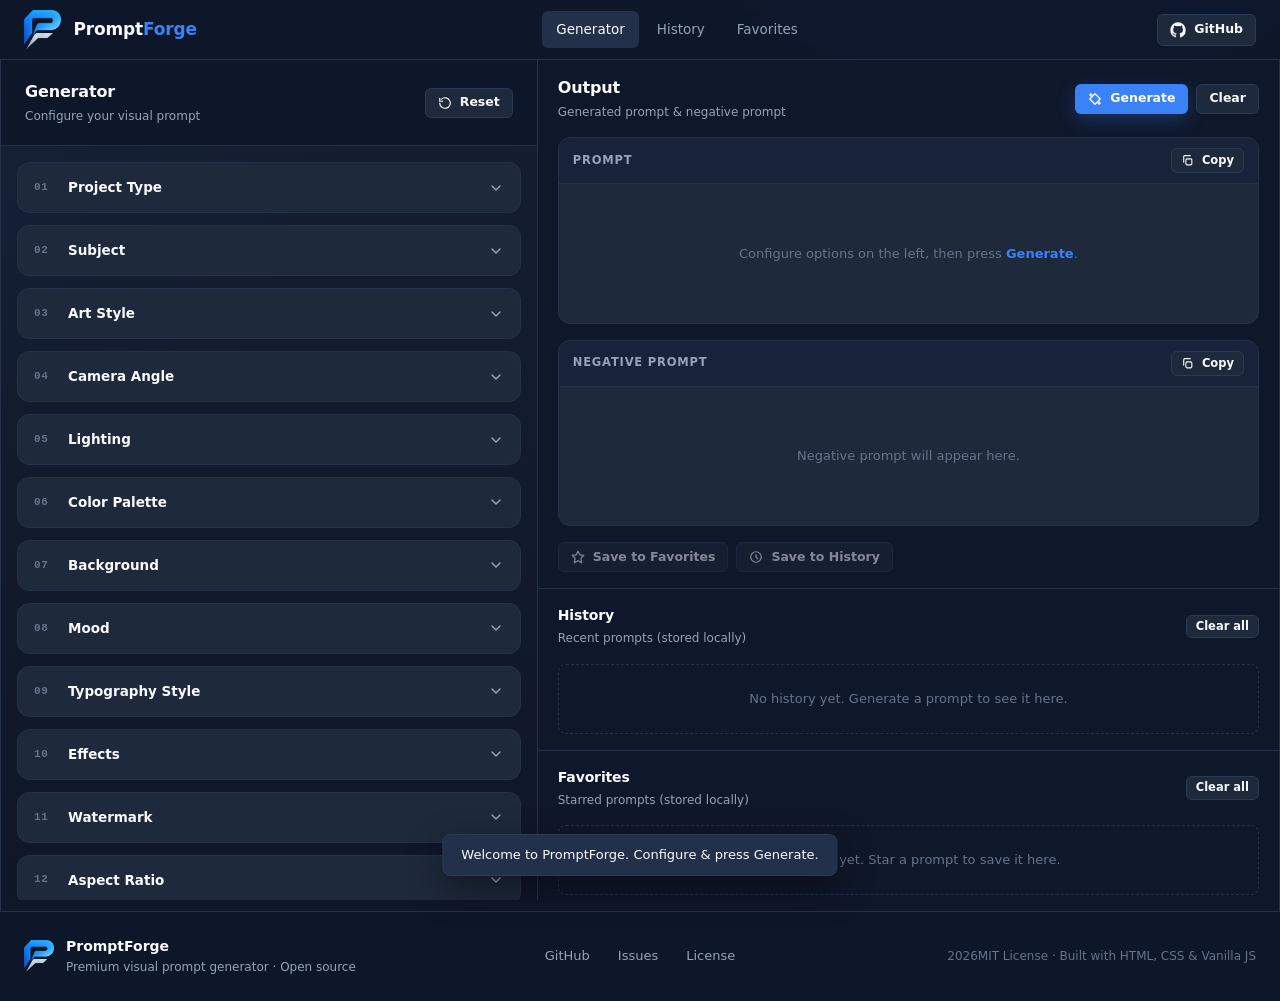
==== commit 02b9fd92: "Change copyright year in footer Updated footer copyright year to 2026." ====
--- a/index.html
+++ b/index.html
@@ -679,7 +679,7 @@
         <a href="https://github.com/AzkiVIP/PromptForge#license" target="_blank" rel="noopener">License</a>
       </div>
 
-      <div class="footer__copy">© <span id="year"></span> PromptForge · MIT License · Built with HTML, CSS &amp; Vanilla JS</div>
+      <div class="footer__copy"><span id="year">© 2026 PromptForge</span>MIT License · Built with HTML, CSS &amp; Vanilla JS</div>
     </div>
   </footer>
 
--- a/css/components.css
+++ b/css/components.css
@@ -514,6 +514,8 @@
   font-family: var(--font-sans);
   font-size: 13px;
   font-style: normal;
+  display: block;
+  text-align: center;
 }
 .output__placeholder strong { color: var(--accent); }
 
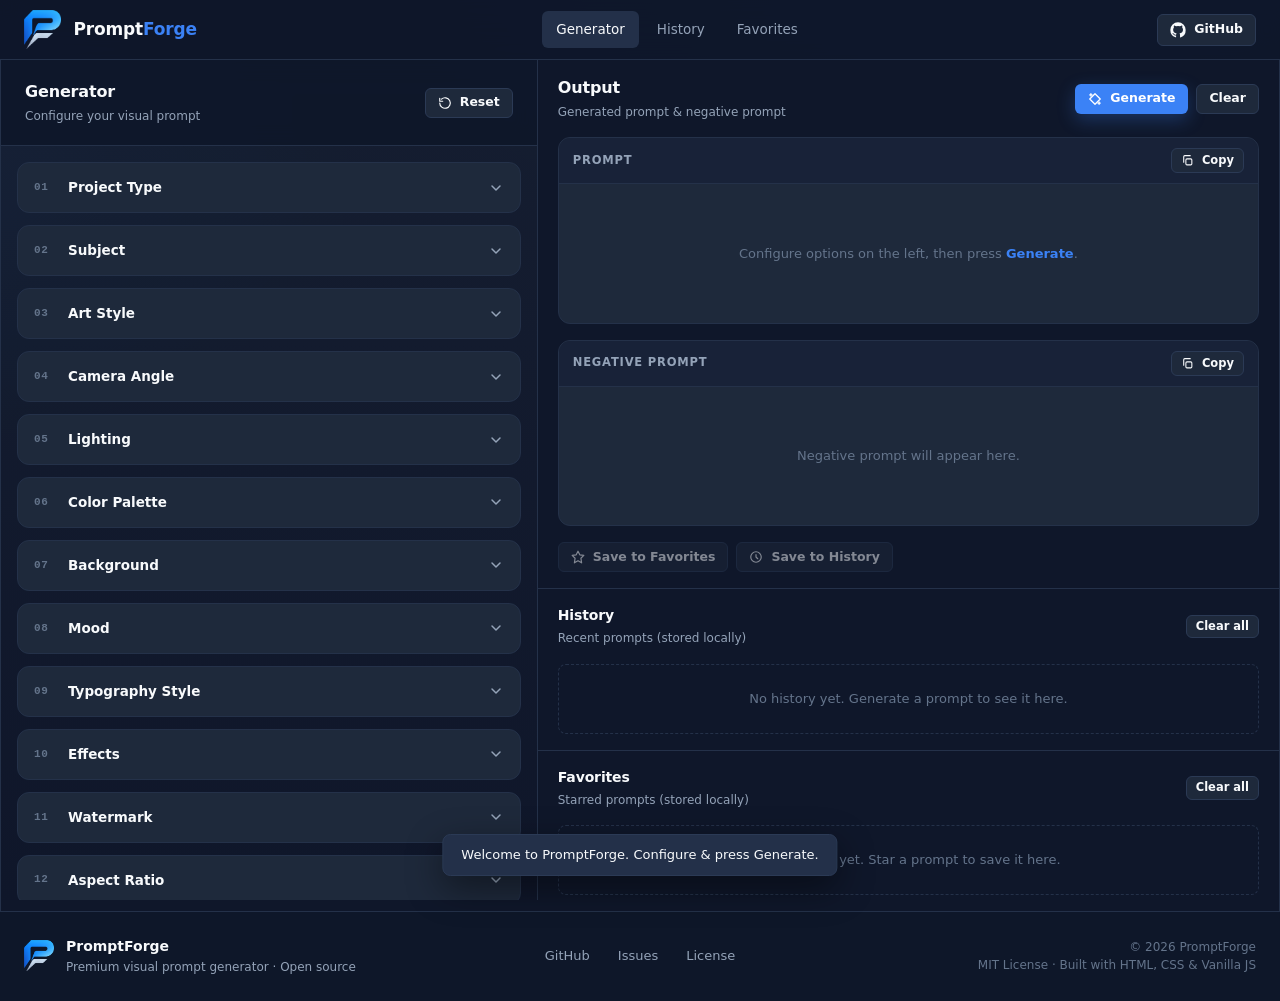
==== commit 1bc611f4: "Refactor footer structure in index.html" ====
--- a/index.html
+++ b/index.html
@@ -679,7 +679,10 @@
         <a href="https://github.com/AzkiVIP/PromptForge#license" target="_blank" rel="noopener">License</a>
       </div>
 
-      <div class="footer__copy"><span id="year">© 2026 PromptForge</span>MIT License · Built with HTML, CSS &amp; Vanilla JS</div>
+      <div class="footer__copy">
+        <div>© <span id="year"></span> PromptForge</div>
+        <div>MIT License · Built with HTML, CSS &amp; Vanilla JS</div>
+      </div>
     </div>
   </footer>
 
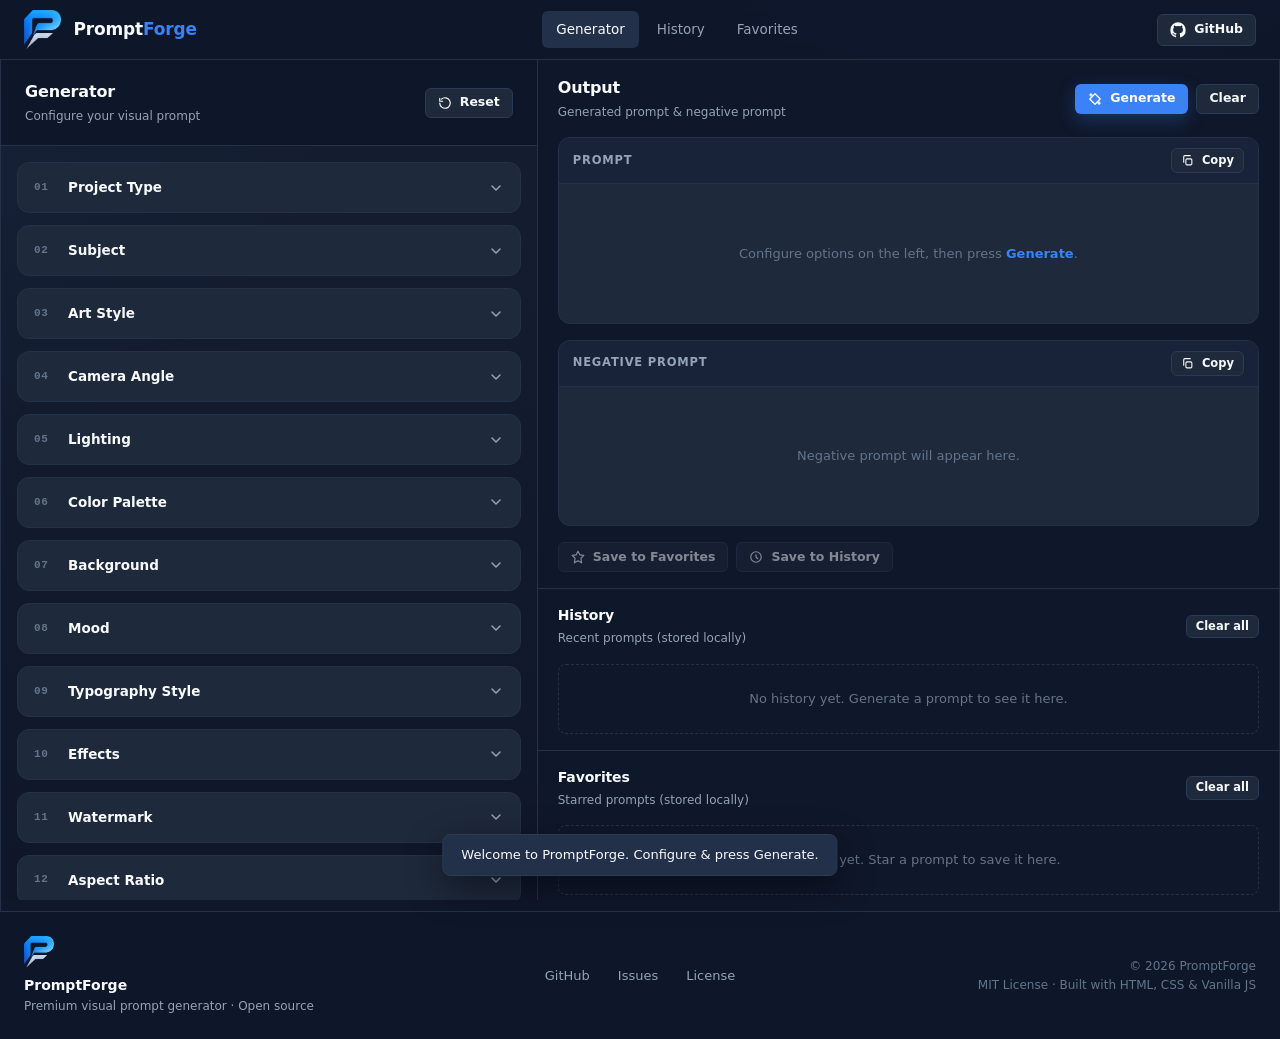
==== commit 11cf385b: "Fix footer logo image tag indentation" ====
--- a/index.html
+++ b/index.html
@@ -666,8 +666,8 @@
   <footer class="footer" role="contentinfo">
     <div class="footer__inner">
       <div class="footer__brand">
-        <img src="assets/logo-cropped.png" alt="PromptForge" class="brand__mark brand__mark--sm" width="32" height="32" />
         <div>
+          <img src="assets/logo-cropped.png" alt="PromptForge" class="brand__mark brand__mark--sm" width="32" height="32" />
           <div class="footer__title">PromptForge</div>
           <div class="footer__sub">Premium visual prompt generator · Open source</div>
         </div>
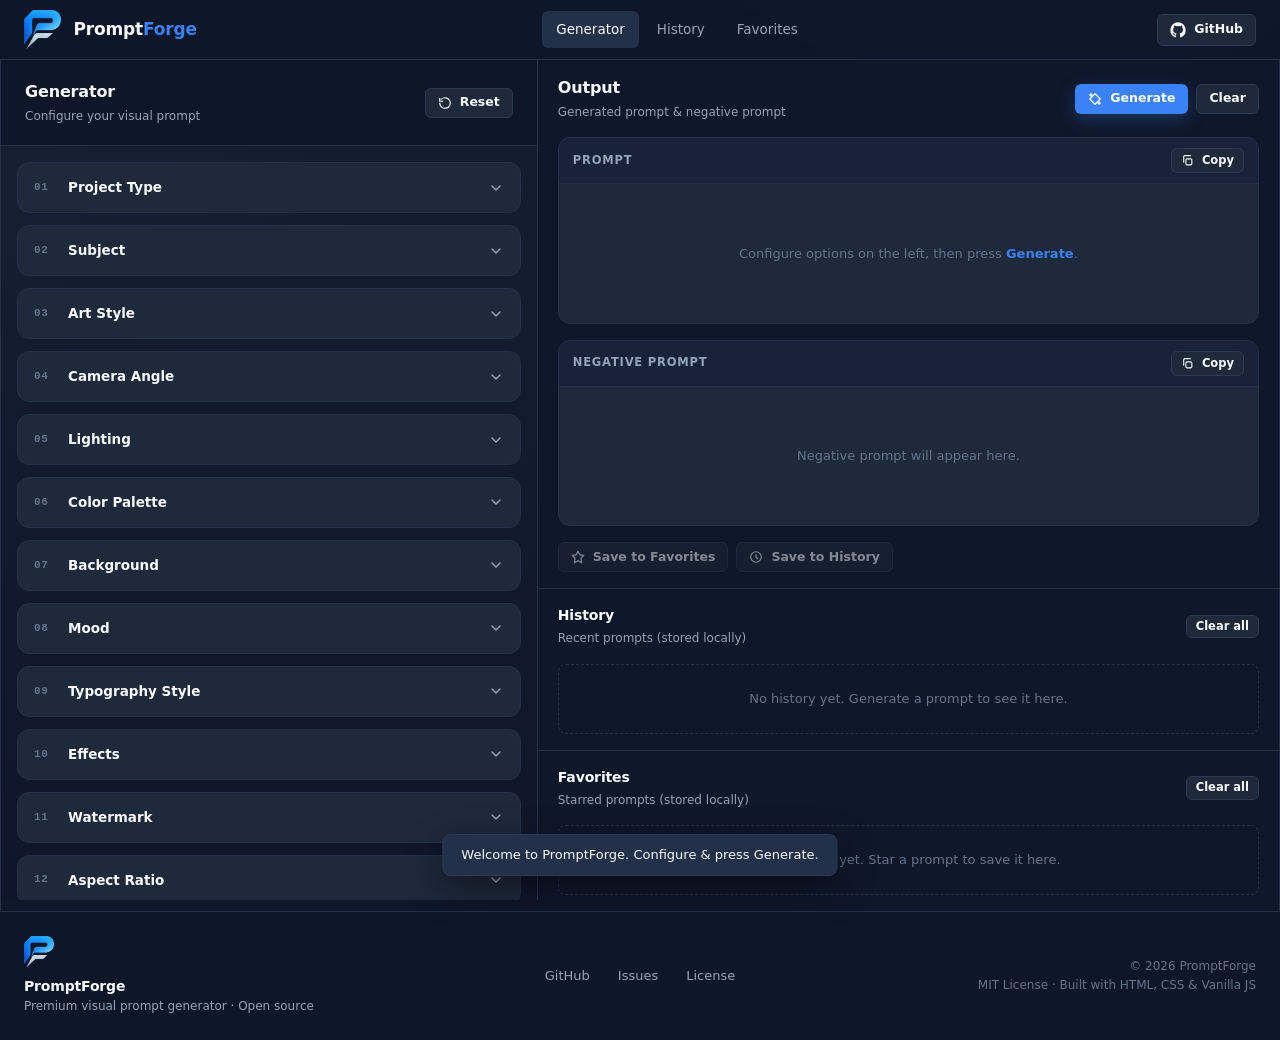
==== commit 5fdc8227: "Update footer structure in index.html" ====
--- a/index.html
+++ b/index.html
@@ -667,8 +667,10 @@
     <div class="footer__inner">
       <div class="footer__brand">
         <div>
-          <img src="assets/logo-cropped.png" alt="PromptForge" class="brand__mark brand__mark--sm" width="32" height="32" />
-          <div class="footer__title">PromptForge</div>
+          <div class="brand__name">
+            <img src="assets/logo-cropped.png" alt="PromptForge" class="brand__mark brand__mark--sm" width="32" height="32" />
+            <div class="footer__title">PromptForge</div>
+          </div>
           <div class="footer__sub">Premium visual prompt generator · Open source</div>
         </div>
       </div>
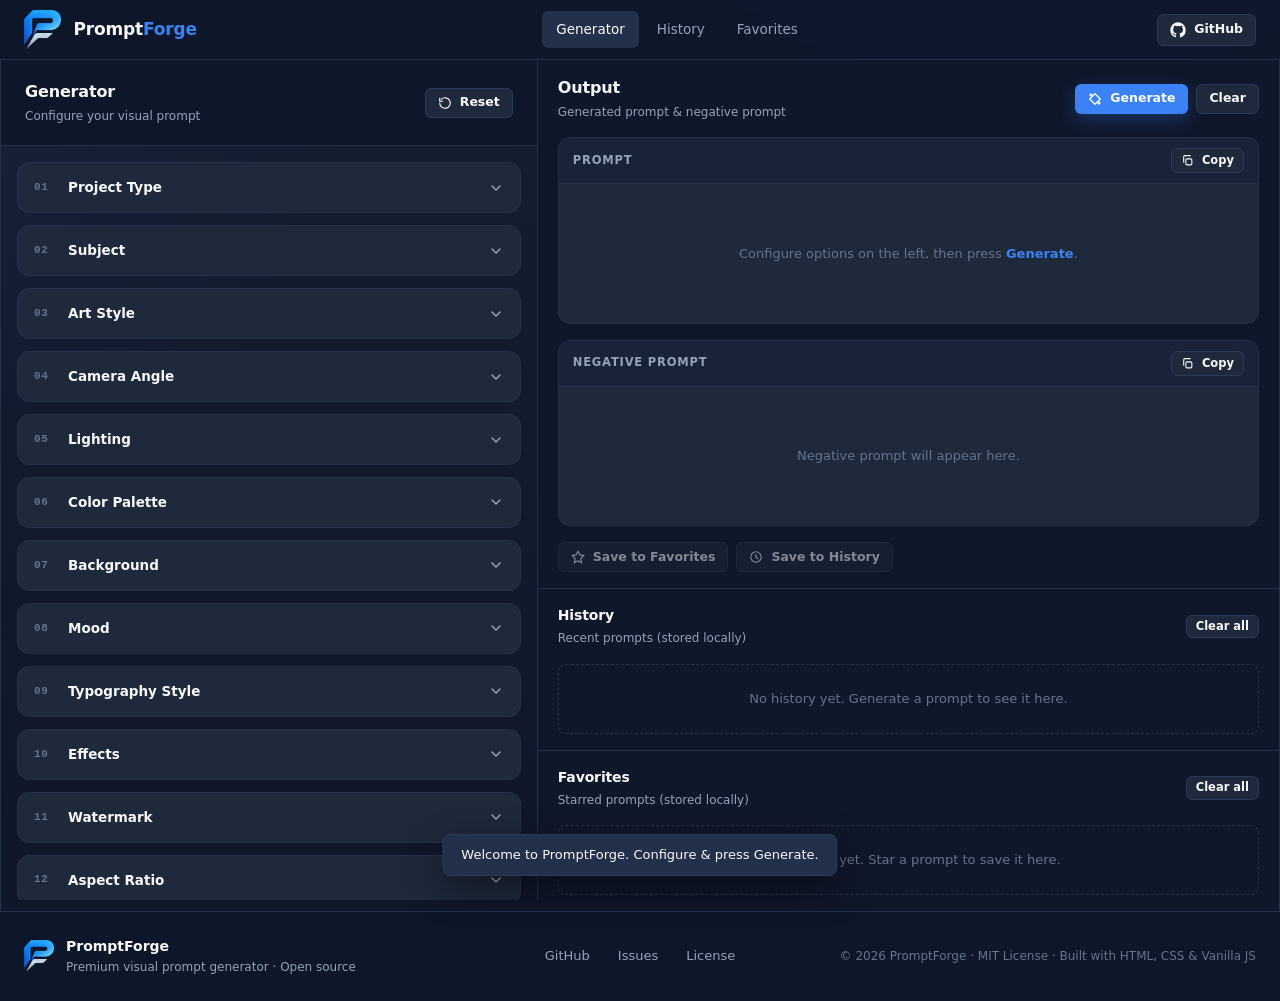
==== commit f969b7f3: "update" ====
--- a/index.html
+++ b/index.html
@@ -666,11 +666,9 @@
   <footer class="footer" role="contentinfo">
     <div class="footer__inner">
       <div class="footer__brand">
+        <img src="assets/logo-cropped.png" alt="PromptForge" class="brand__mark brand__mark--sm" width="32" height="32" />
         <div>
-          <div class="brand__name">
-            <img src="assets/logo-cropped.png" alt="PromptForge" class="brand__mark brand__mark--sm" width="32" height="32" />
-            <div class="footer__title">PromptForge</div>
-          </div>
+          <div class="footer__title">PromptForge</div>
           <div class="footer__sub">Premium visual prompt generator · Open source</div>
         </div>
       </div>
@@ -681,10 +679,7 @@
         <a href="https://github.com/AzkiVIP/PromptForge#license" target="_blank" rel="noopener">License</a>
       </div>
 
-      <div class="footer__copy">
-        <div>© <span id="year"></span> PromptForge</div>
-        <div>MIT License · Built with HTML, CSS &amp; Vanilla JS</div>
-      </div>
+      <div class="footer__copy">© <span id="year"></span> PromptForge · MIT License · Built with HTML, CSS &amp; Vanilla JS</div>
     </div>
   </footer>
 
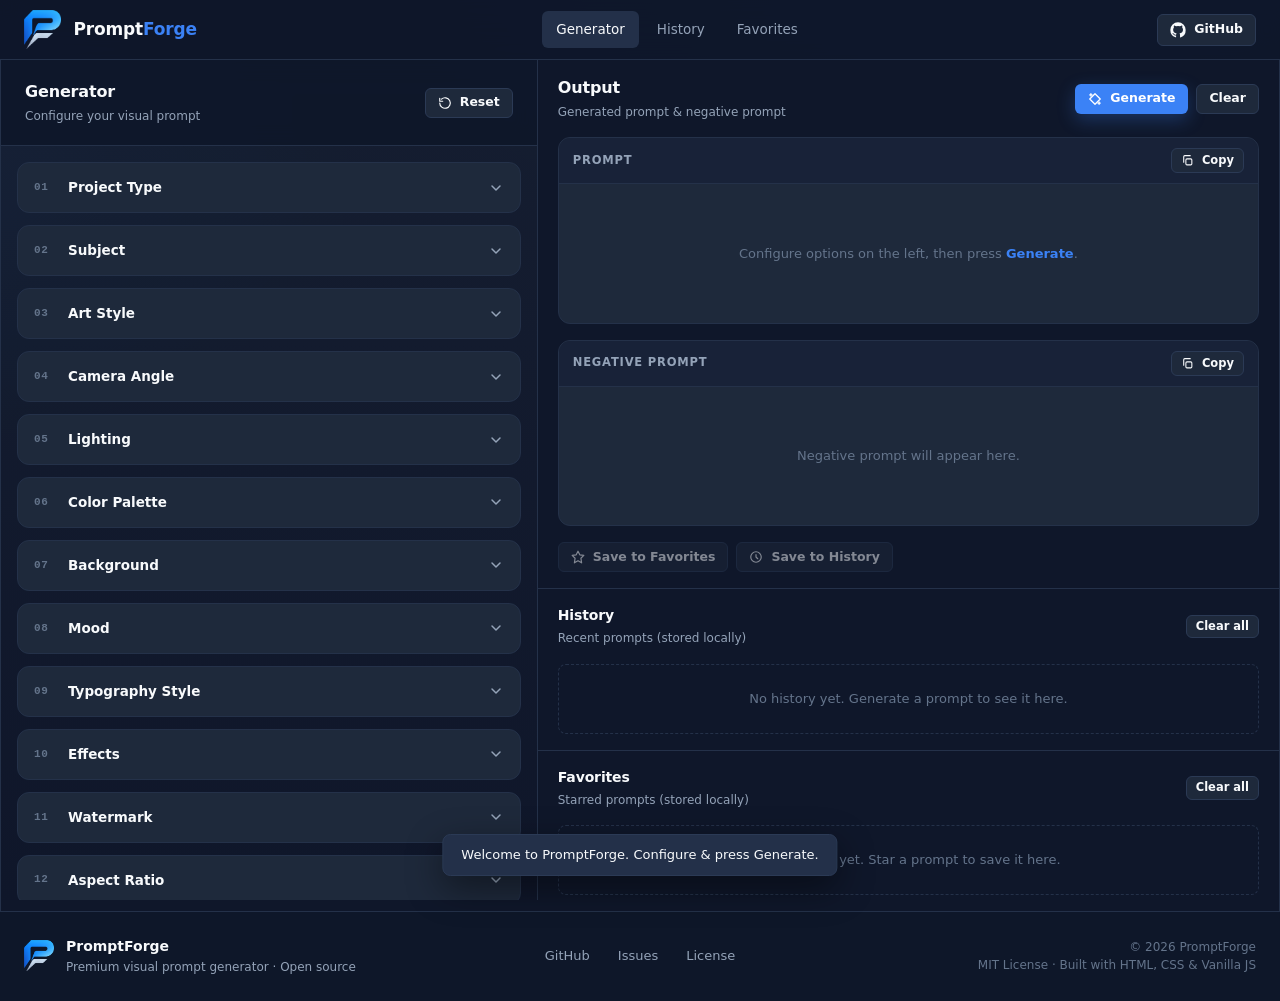
==== commit 57b11981: "Refactor footer structure in index.html" ====
--- a/index.html
+++ b/index.html
@@ -679,7 +679,11 @@
         <a href="https://github.com/AzkiVIP/PromptForge#license" target="_blank" rel="noopener">License</a>
       </div>
 
-      <div class="footer__copy">© <span id="year"></span> PromptForge · MIT License · Built with HTML, CSS &amp; Vanilla JS</div>
+      <div class="footer__copy">
+        <div>© <span id="year"></span> PromptForge</div>
+        <div>MIT License · Built with HTML, CSS &amp; Vanilla JS</div>
+      </div>
+      
     </div>
   </footer>
 
